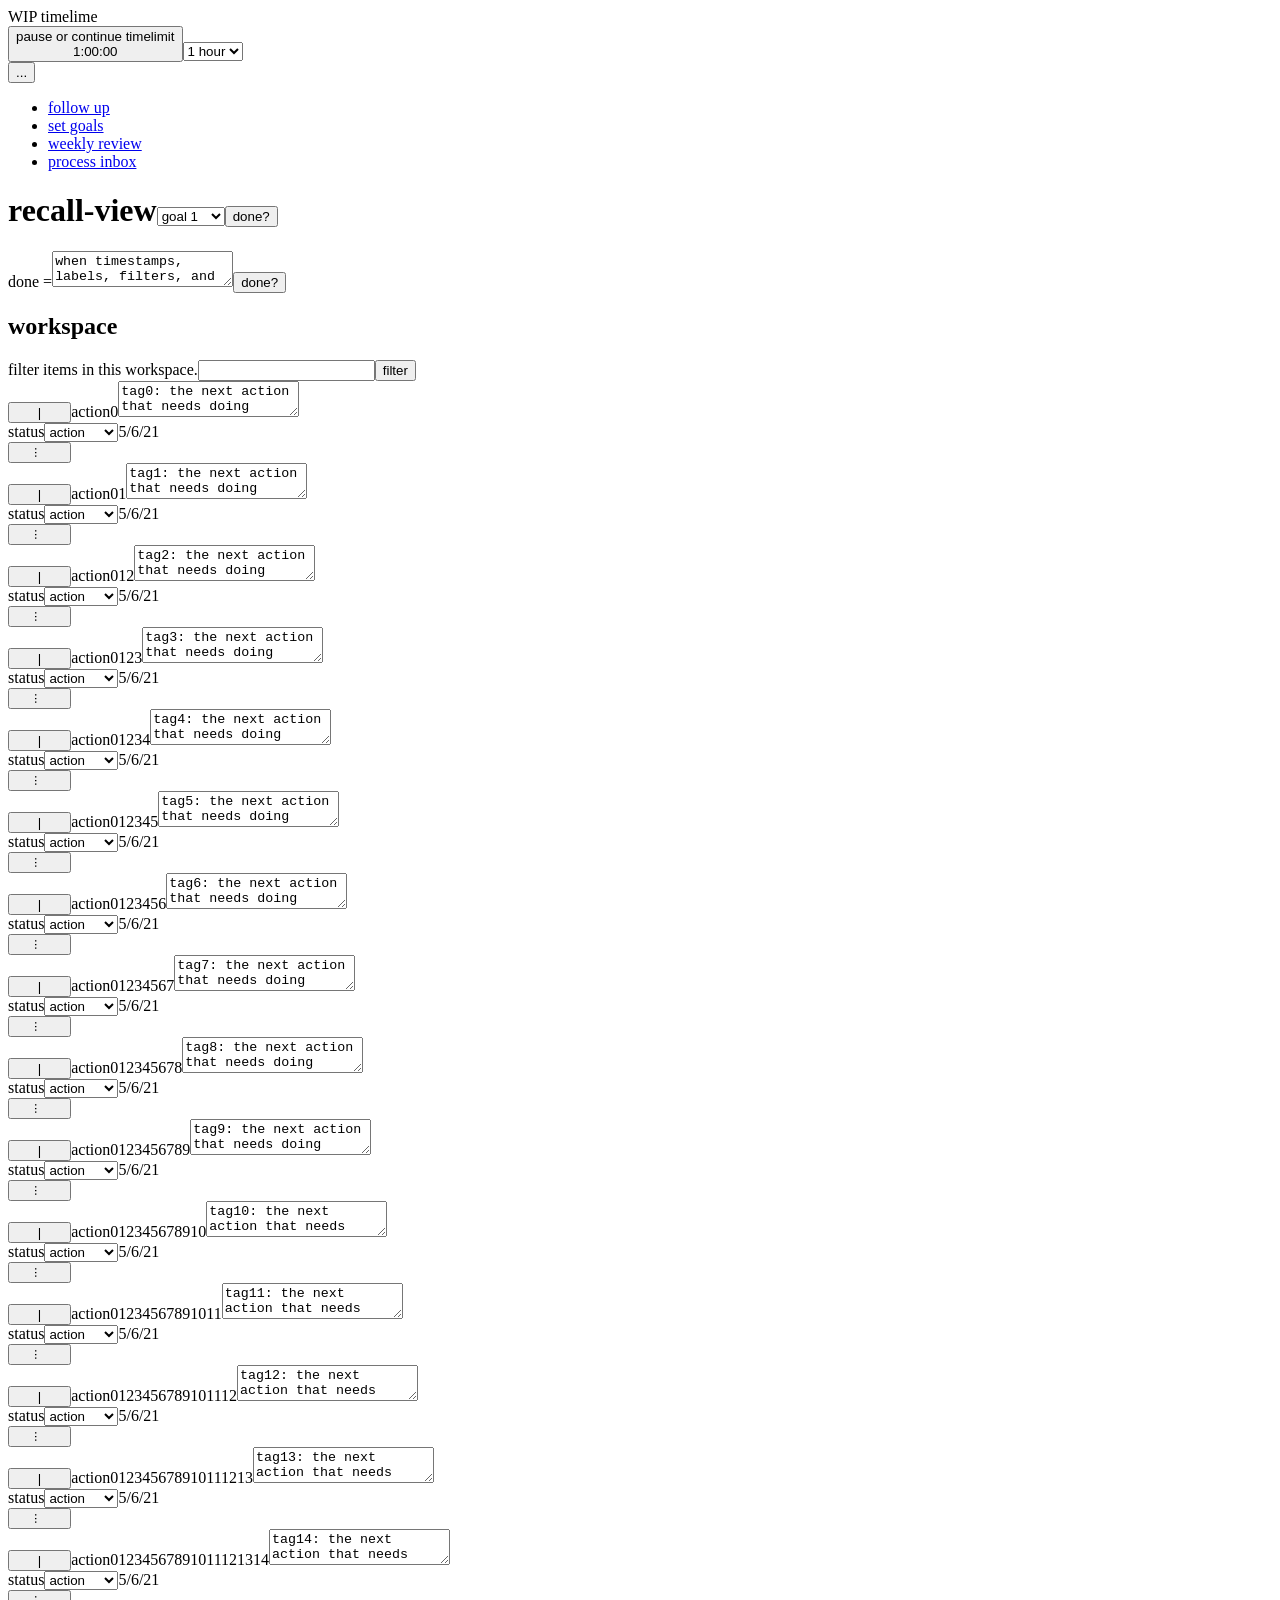
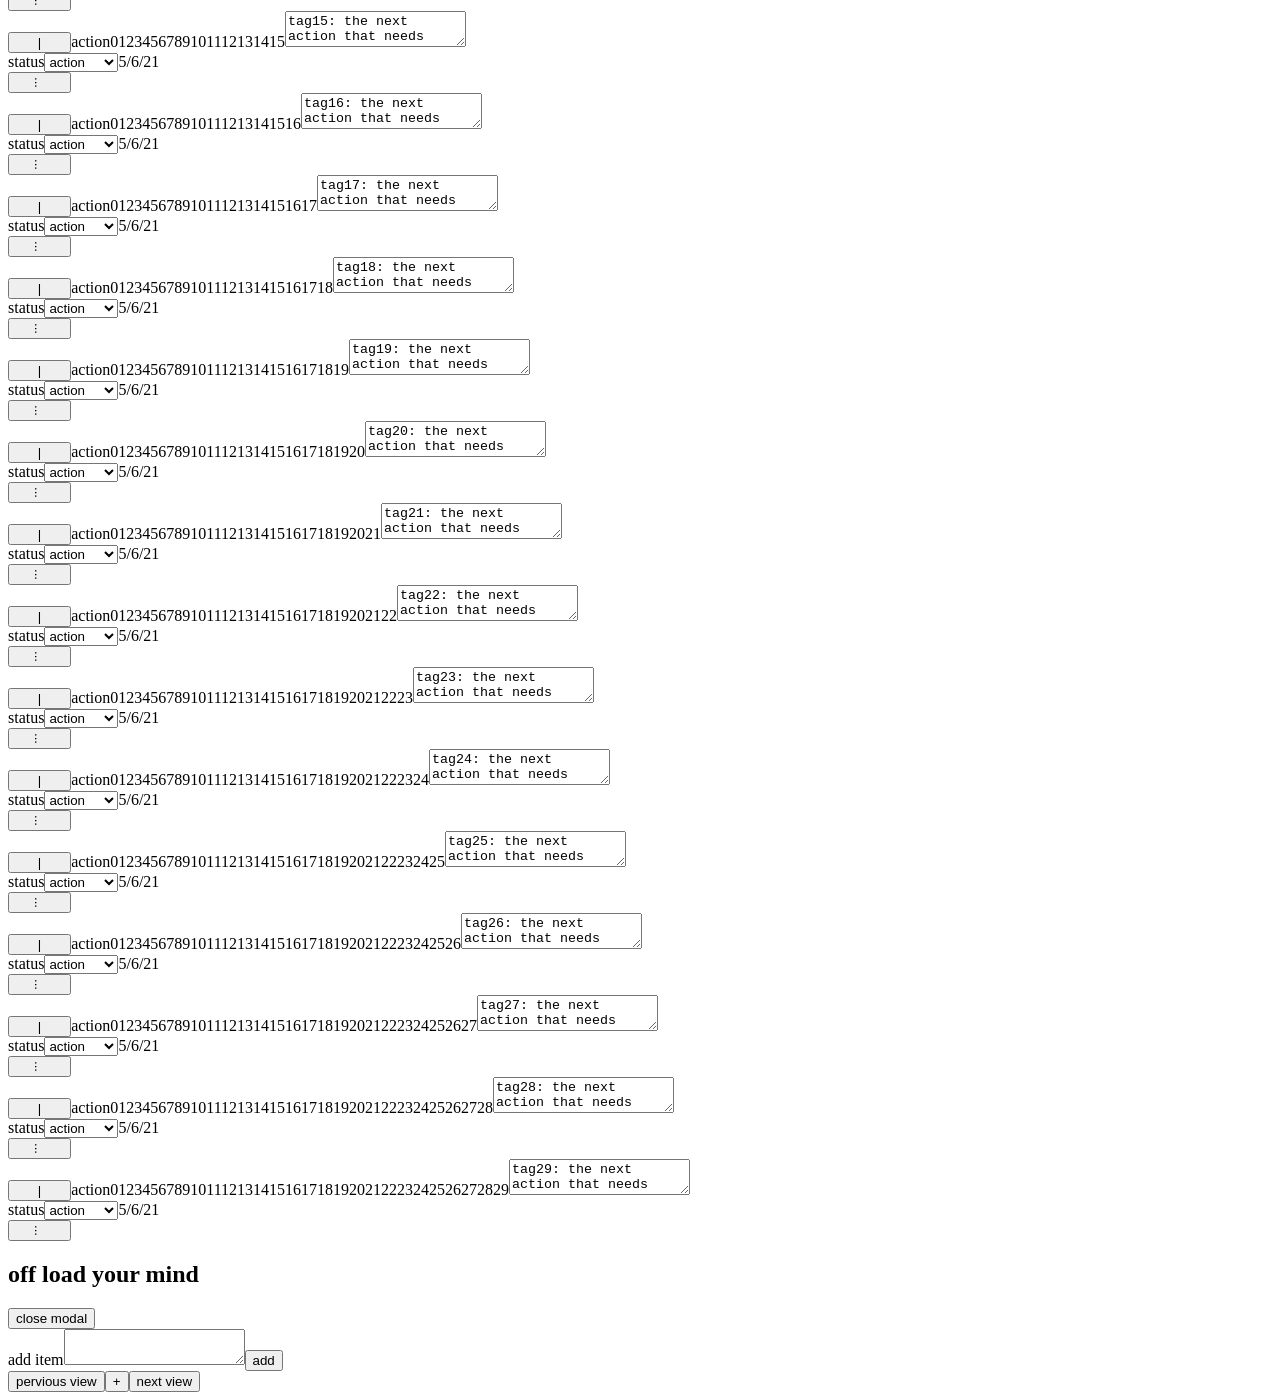
==== views/index.html @ 407b41eb "init commit" ====
<!-- variables--><!-- end variables--><!-- util--><!-- end util--><!-- components--><!-- cards--><!-- end cards--><!-- buttons--><!-- end buttons--><!-- end components--><!DOCTYPE html><html lang="en"><head><meta charset="UTF-8"><meta name="viewport" content="width=device-width, initial-scale=1.0"><link rel="stylesheet" href="../gsd_style.css"><style>.actions-container.split-em > :nth-child(1),
.actions-container.split-em > :nth-child(4)
	{
	width: 5%;
	}
.actions-container.split-em > :nth-child(2){
		width: 70%;
	}
.actions-container.split-em > :nth-child(3) {
		width: 20%;
	}
.vert-lbl span {
	transform: rotate(90deg);
	display: inline-block;
}</style><title>GSD</title></head><body><header class="justify-center" id="main-nav"><div class="container split-em eight-two"><label class="split-em two-eight"><span>WIP timelime</span><div class="tl-options pos-rel"><button class="pos-abso sr-label"><span>pause or continue timelimit</span><div class="time">1:00:00</div></button><select class="pos-abso"><option value="1 hour">1 hour</option><option value="2 hour">2 hour</option><option value="3 hour">3 hour</option><option value="4 hour">4 hour</option></select></div></label><nav><button class="menu-toggle"><span>...</span></button><ul class="menu"><li><a href="#">follow up</a></li><li><a href="#">set goals</a></li><li><a href="#">weekly review</a></li><li><a href="#">process inbox</a></li></ul></nav></div></header><main class="justify-center pos-rel" id="gsd"><div class="title container"><h1 class="recall-title split-em-end eight-two"><label class="sr-label"><span>recall-view</span><select class="center-xy"><option value="goal 1">goal 1</option><option value="goal 2">goal 2</option><option value="goal 3">goal 3</option><option value="backlog">backlog</option><option value="inbox">inbox</option></select></label><button><span>done?</span></button></h1><label class="define-done split-em two-six-two"><span>done =</span><textarea name="defineDone">when timestamps, labels, filters, and weekly reviews are automated.</textarea><button><span>done?</span></button></label></div><section class="recall-workspace"><h2><span>workspace</span></h2><label class="sr-label search justify-center split-em-end eight-two"><span>filter items in this workspace.</span><input type="text" name="filter" value=""/><button> <span>filter</span></button></label><div class="container justify-center"><div class="priority" id="priority-0" ondrop="drop(event)" ondragover="allowDrop(event)" draggable="true" ondragstart="drag(event)"><form class="actions-container split-em" id="dev-0"><button><span>|</span></button><label class="split three-quarter sr-label" id="item0"><span>action0</span><textarea name="action0">tag0: the next action that needs doing</textarea></label><aside class="split quarter"><label class="sr-label"><span>status</span><select><option value="action">action</option><option value="done">done</option><option value="outcome">outcome</option><option value="closed">closed</option></select></label><time>5/6/21</time></aside><button class="vert-lbl"><span>...</span></button></form></div><div class="priority" id="priority-1" ondrop="drop(event)" ondragover="allowDrop(event)" draggable="true" ondragstart="drag(event)"><form class="actions-container split-em" id="dev-1"><button><span>|</span></button><label class="split three-quarter sr-label" id="item1"><span>action01</span><textarea name="action01">tag1: the next action that needs doing</textarea></label><aside class="split quarter"><label class="sr-label"><span>status</span><select><option value="action">action</option><option value="done">done</option><option value="outcome">outcome</option><option value="closed">closed</option></select></label><time>5/6/21</time></aside><button class="vert-lbl"><span>...</span></button></form></div><div class="priority" id="priority-2" ondrop="drop(event)" ondragover="allowDrop(event)" draggable="true" ondragstart="drag(event)"><form class="actions-container split-em" id="dev-2"><button><span>|</span></button><label class="split three-quarter sr-label" id="item2"><span>action012</span><textarea name="action012">tag2: the next action that needs doing</textarea></label><aside class="split quarter"><label class="sr-label"><span>status</span><select><option value="action">action</option><option value="done">done</option><option value="outcome">outcome</option><option value="closed">closed</option></select></label><time>5/6/21</time></aside><button class="vert-lbl"><span>...</span></button></form></div><div class="priority" id="priority-3" ondrop="drop(event)" ondragover="allowDrop(event)" draggable="true" ondragstart="drag(event)"><form class="actions-container split-em" id="dev-3"><button><span>|</span></button><label class="split three-quarter sr-label" id="item3"><span>action0123</span><textarea name="action0123">tag3: the next action that needs doing</textarea></label><aside class="split quarter"><label class="sr-label"><span>status</span><select><option value="action">action</option><option value="done">done</option><option value="outcome">outcome</option><option value="closed">closed</option></select></label><time>5/6/21</time></aside><button class="vert-lbl"><span>...</span></button></form></div><div class="priority" id="priority-4" ondrop="drop(event)" ondragover="allowDrop(event)" draggable="true" ondragstart="drag(event)"><form class="actions-container split-em" id="dev-4"><button><span>|</span></button><label class="split three-quarter sr-label" id="item4"><span>action01234</span><textarea name="action01234">tag4: the next action that needs doing</textarea></label><aside class="split quarter"><label class="sr-label"><span>status</span><select><option value="action">action</option><option value="done">done</option><option value="outcome">outcome</option><option value="closed">closed</option></select></label><time>5/6/21</time></aside><button class="vert-lbl"><span>...</span></button></form></div><div class="priority" id="priority-5" ondrop="drop(event)" ondragover="allowDrop(event)" draggable="true" ondragstart="drag(event)"><form class="actions-container split-em" id="dev-5"><button><span>|</span></button><label class="split three-quarter sr-label" id="item5"><span>action012345</span><textarea name="action012345">tag5: the next action that needs doing</textarea></label><aside class="split quarter"><label class="sr-label"><span>status</span><select><option value="action">action</option><option value="done">done</option><option value="outcome">outcome</option><option value="closed">closed</option></select></label><time>5/6/21</time></aside><button class="vert-lbl"><span>...</span></button></form></div><div class="priority" id="priority-6" ondrop="drop(event)" ondragover="allowDrop(event)" draggable="true" ondragstart="drag(event)"><form class="actions-container split-em" id="dev-6"><button><span>|</span></button><label class="split three-quarter sr-label" id="item6"><span>action0123456</span><textarea name="action0123456">tag6: the next action that needs doing</textarea></label><aside class="split quarter"><label class="sr-label"><span>status</span><select><option value="action">action</option><option value="done">done</option><option value="outcome">outcome</option><option value="closed">closed</option></select></label><time>5/6/21</time></aside><button class="vert-lbl"><span>...</span></button></form></div><div class="priority" id="priority-7" ondrop="drop(event)" ondragover="allowDrop(event)" draggable="true" ondragstart="drag(event)"><form class="actions-container split-em" id="dev-7"><button><span>|</span></button><label class="split three-quarter sr-label" id="item7"><span>action01234567</span><textarea name="action01234567">tag7: the next action that needs doing</textarea></label><aside class="split quarter"><label class="sr-label"><span>status</span><select><option value="action">action</option><option value="done">done</option><option value="outcome">outcome</option><option value="closed">closed</option></select></label><time>5/6/21</time></aside><button class="vert-lbl"><span>...</span></button></form></div><div class="priority" id="priority-8" ondrop="drop(event)" ondragover="allowDrop(event)" draggable="true" ondragstart="drag(event)"><form class="actions-container split-em" id="dev-8"><button><span>|</span></button><label class="split three-quarter sr-label" id="item8"><span>action012345678</span><textarea name="action012345678">tag8: the next action that needs doing</textarea></label><aside class="split quarter"><label class="sr-label"><span>status</span><select><option value="action">action</option><option value="done">done</option><option value="outcome">outcome</option><option value="closed">closed</option></select></label><time>5/6/21</time></aside><button class="vert-lbl"><span>...</span></button></form></div><div class="priority" id="priority-9" ondrop="drop(event)" ondragover="allowDrop(event)" draggable="true" ondragstart="drag(event)"><form class="actions-container split-em" id="dev-9"><button><span>|</span></button><label class="split three-quarter sr-label" id="item9"><span>action0123456789</span><textarea name="action0123456789">tag9: the next action that needs doing</textarea></label><aside class="split quarter"><label class="sr-label"><span>status</span><select><option value="action">action</option><option value="done">done</option><option value="outcome">outcome</option><option value="closed">closed</option></select></label><time>5/6/21</time></aside><button class="vert-lbl"><span>...</span></button></form></div><div class="priority" id="priority-10" ondrop="drop(event)" ondragover="allowDrop(event)" draggable="true" ondragstart="drag(event)"><form class="actions-container split-em" id="dev-10"><button><span>|</span></button><label class="split three-quarter sr-label" id="item10"><span>action012345678910</span><textarea name="action012345678910">tag10: the next action that needs doing</textarea></label><aside class="split quarter"><label class="sr-label"><span>status</span><select><option value="action">action</option><option value="done">done</option><option value="outcome">outcome</option><option value="closed">closed</option></select></label><time>5/6/21</time></aside><button class="vert-lbl"><span>...</span></button></form></div><div class="priority" id="priority-11" ondrop="drop(event)" ondragover="allowDrop(event)" draggable="true" ondragstart="drag(event)"><form class="actions-container split-em" id="dev-11"><button><span>|</span></button><label class="split three-quarter sr-label" id="item11"><span>action01234567891011</span><textarea name="action01234567891011">tag11: the next action that needs doing</textarea></label><aside class="split quarter"><label class="sr-label"><span>status</span><select><option value="action">action</option><option value="done">done</option><option value="outcome">outcome</option><option value="closed">closed</option></select></label><time>5/6/21</time></aside><button class="vert-lbl"><span>...</span></button></form></div><div class="priority" id="priority-12" ondrop="drop(event)" ondragover="allowDrop(event)" draggable="true" ondragstart="drag(event)"><form class="actions-container split-em" id="dev-12"><button><span>|</span></button><label class="split three-quarter sr-label" id="item12"><span>action0123456789101112</span><textarea name="action0123456789101112">tag12: the next action that needs doing</textarea></label><aside class="split quarter"><label class="sr-label"><span>status</span><select><option value="action">action</option><option value="done">done</option><option value="outcome">outcome</option><option value="closed">closed</option></select></label><time>5/6/21</time></aside><button class="vert-lbl"><span>...</span></button></form></div><div class="priority" id="priority-13" ondrop="drop(event)" ondragover="allowDrop(event)" draggable="true" ondragstart="drag(event)"><form class="actions-container split-em" id="dev-13"><button><span>|</span></button><label class="split three-quarter sr-label" id="item13"><span>action012345678910111213</span><textarea name="action012345678910111213">tag13: the next action that needs doing</textarea></label><aside class="split quarter"><label class="sr-label"><span>status</span><select><option value="action">action</option><option value="done">done</option><option value="outcome">outcome</option><option value="closed">closed</option></select></label><time>5/6/21</time></aside><button class="vert-lbl"><span>...</span></button></form></div><div class="priority" id="priority-14" ondrop="drop(event)" ondragover="allowDrop(event)" draggable="true" ondragstart="drag(event)"><form class="actions-container split-em" id="dev-14"><button><span>|</span></button><label class="split three-quarter sr-label" id="item14"><span>action01234567891011121314</span><textarea name="action01234567891011121314">tag14: the next action that needs doing</textarea></label><aside class="split quarter"><label class="sr-label"><span>status</span><select><option value="action">action</option><option value="done">done</option><option value="outcome">outcome</option><option value="closed">closed</option></select></label><time>5/6/21</time></aside><button class="vert-lbl"><span>...</span></button></form></div><div class="priority" id="priority-15" ondrop="drop(event)" ondragover="allowDrop(event)" draggable="true" ondragstart="drag(event)"><form class="actions-container split-em" id="dev-15"><button><span>|</span></button><label class="split three-quarter sr-label" id="item15"><span>action0123456789101112131415</span><textarea name="action0123456789101112131415">tag15: the next action that needs doing</textarea></label><aside class="split quarter"><label class="sr-label"><span>status</span><select><option value="action">action</option><option value="done">done</option><option value="outcome">outcome</option><option value="closed">closed</option></select></label><time>5/6/21</time></aside><button class="vert-lbl"><span>...</span></button></form></div><div class="priority" id="priority-16" ondrop="drop(event)" ondragover="allowDrop(event)" draggable="true" ondragstart="drag(event)"><form class="actions-container split-em" id="dev-16"><button><span>|</span></button><label class="split three-quarter sr-label" id="item16"><span>action012345678910111213141516</span><textarea name="action012345678910111213141516">tag16: the next action that needs doing</textarea></label><aside class="split quarter"><label class="sr-label"><span>status</span><select><option value="action">action</option><option value="done">done</option><option value="outcome">outcome</option><option value="closed">closed</option></select></label><time>5/6/21</time></aside><button class="vert-lbl"><span>...</span></button></form></div><div class="priority" id="priority-17" ondrop="drop(event)" ondragover="allowDrop(event)" draggable="true" ondragstart="drag(event)"><form class="actions-container split-em" id="dev-17"><button><span>|</span></button><label class="split three-quarter sr-label" id="item17"><span>action01234567891011121314151617</span><textarea name="action01234567891011121314151617">tag17: the next action that needs doing</textarea></label><aside class="split quarter"><label class="sr-label"><span>status</span><select><option value="action">action</option><option value="done">done</option><option value="outcome">outcome</option><option value="closed">closed</option></select></label><time>5/6/21</time></aside><button class="vert-lbl"><span>...</span></button></form></div><div class="priority" id="priority-18" ondrop="drop(event)" ondragover="allowDrop(event)" draggable="true" ondragstart="drag(event)"><form class="actions-container split-em" id="dev-18"><button><span>|</span></button><label class="split three-quarter sr-label" id="item18"><span>action0123456789101112131415161718</span><textarea name="action0123456789101112131415161718">tag18: the next action that needs doing</textarea></label><aside class="split quarter"><label class="sr-label"><span>status</span><select><option value="action">action</option><option value="done">done</option><option value="outcome">outcome</option><option value="closed">closed</option></select></label><time>5/6/21</time></aside><button class="vert-lbl"><span>...</span></button></form></div><div class="priority" id="priority-19" ondrop="drop(event)" ondragover="allowDrop(event)" draggable="true" ondragstart="drag(event)"><form class="actions-container split-em" id="dev-19"><button><span>|</span></button><label class="split three-quarter sr-label" id="item19"><span>action012345678910111213141516171819</span><textarea name="action012345678910111213141516171819">tag19: the next action that needs doing</textarea></label><aside class="split quarter"><label class="sr-label"><span>status</span><select><option value="action">action</option><option value="done">done</option><option value="outcome">outcome</option><option value="closed">closed</option></select></label><time>5/6/21</time></aside><button class="vert-lbl"><span>...</span></button></form></div><div class="priority" id="priority-20" ondrop="drop(event)" ondragover="allowDrop(event)" draggable="true" ondragstart="drag(event)"><form class="actions-container split-em" id="dev-20"><button><span>|</span></button><label class="split three-quarter sr-label" id="item20"><span>action01234567891011121314151617181920</span><textarea name="action01234567891011121314151617181920">tag20: the next action that needs doing</textarea></label><aside class="split quarter"><label class="sr-label"><span>status</span><select><option value="action">action</option><option value="done">done</option><option value="outcome">outcome</option><option value="closed">closed</option></select></label><time>5/6/21</time></aside><button class="vert-lbl"><span>...</span></button></form></div><div class="priority" id="priority-21" ondrop="drop(event)" ondragover="allowDrop(event)" draggable="true" ondragstart="drag(event)"><form class="actions-container split-em" id="dev-21"><button><span>|</span></button><label class="split three-quarter sr-label" id="item21"><span>action0123456789101112131415161718192021</span><textarea name="action0123456789101112131415161718192021">tag21: the next action that needs doing</textarea></label><aside class="split quarter"><label class="sr-label"><span>status</span><select><option value="action">action</option><option value="done">done</option><option value="outcome">outcome</option><option value="closed">closed</option></select></label><time>5/6/21</time></aside><button class="vert-lbl"><span>...</span></button></form></div><div class="priority" id="priority-22" ondrop="drop(event)" ondragover="allowDrop(event)" draggable="true" ondragstart="drag(event)"><form class="actions-container split-em" id="dev-22"><button><span>|</span></button><label class="split three-quarter sr-label" id="item22"><span>action012345678910111213141516171819202122</span><textarea name="action012345678910111213141516171819202122">tag22: the next action that needs doing</textarea></label><aside class="split quarter"><label class="sr-label"><span>status</span><select><option value="action">action</option><option value="done">done</option><option value="outcome">outcome</option><option value="closed">closed</option></select></label><time>5/6/21</time></aside><button class="vert-lbl"><span>...</span></button></form></div><div class="priority" id="priority-23" ondrop="drop(event)" ondragover="allowDrop(event)" draggable="true" ondragstart="drag(event)"><form class="actions-container split-em" id="dev-23"><button><span>|</span></button><label class="split three-quarter sr-label" id="item23"><span>action01234567891011121314151617181920212223</span><textarea name="action01234567891011121314151617181920212223">tag23: the next action that needs doing</textarea></label><aside class="split quarter"><label class="sr-label"><span>status</span><select><option value="action">action</option><option value="done">done</option><option value="outcome">outcome</option><option value="closed">closed</option></select></label><time>5/6/21</time></aside><button class="vert-lbl"><span>...</span></button></form></div><div class="priority" id="priority-24" ondrop="drop(event)" ondragover="allowDrop(event)" draggable="true" ondragstart="drag(event)"><form class="actions-container split-em" id="dev-24"><button><span>|</span></button><label class="split three-quarter sr-label" id="item24"><span>action0123456789101112131415161718192021222324</span><textarea name="action0123456789101112131415161718192021222324">tag24: the next action that needs doing</textarea></label><aside class="split quarter"><label class="sr-label"><span>status</span><select><option value="action">action</option><option value="done">done</option><option value="outcome">outcome</option><option value="closed">closed</option></select></label><time>5/6/21</time></aside><button class="vert-lbl"><span>...</span></button></form></div><div class="priority" id="priority-25" ondrop="drop(event)" ondragover="allowDrop(event)" draggable="true" ondragstart="drag(event)"><form class="actions-container split-em" id="dev-25"><button><span>|</span></button><label class="split three-quarter sr-label" id="item25"><span>action012345678910111213141516171819202122232425</span><textarea name="action012345678910111213141516171819202122232425">tag25: the next action that needs doing</textarea></label><aside class="split quarter"><label class="sr-label"><span>status</span><select><option value="action">action</option><option value="done">done</option><option value="outcome">outcome</option><option value="closed">closed</option></select></label><time>5/6/21</time></aside><button class="vert-lbl"><span>...</span></button></form></div><div class="priority" id="priority-26" ondrop="drop(event)" ondragover="allowDrop(event)" draggable="true" ondragstart="drag(event)"><form class="actions-container split-em" id="dev-26"><button><span>|</span></button><label class="split three-quarter sr-label" id="item26"><span>action01234567891011121314151617181920212223242526</span><textarea name="action01234567891011121314151617181920212223242526">tag26: the next action that needs doing</textarea></label><aside class="split quarter"><label class="sr-label"><span>status</span><select><option value="action">action</option><option value="done">done</option><option value="outcome">outcome</option><option value="closed">closed</option></select></label><time>5/6/21</time></aside><button class="vert-lbl"><span>...</span></button></form></div><div class="priority" id="priority-27" ondrop="drop(event)" ondragover="allowDrop(event)" draggable="true" ondragstart="drag(event)"><form class="actions-container split-em" id="dev-27"><button><span>|</span></button><label class="split three-quarter sr-label" id="item27"><span>action0123456789101112131415161718192021222324252627</span><textarea name="action0123456789101112131415161718192021222324252627">tag27: the next action that needs doing</textarea></label><aside class="split quarter"><label class="sr-label"><span>status</span><select><option value="action">action</option><option value="done">done</option><option value="outcome">outcome</option><option value="closed">closed</option></select></label><time>5/6/21</time></aside><button class="vert-lbl"><span>...</span></button></form></div><div class="priority" id="priority-28" ondrop="drop(event)" ondragover="allowDrop(event)" draggable="true" ondragstart="drag(event)"><form class="actions-container split-em" id="dev-28"><button><span>|</span></button><label class="split three-quarter sr-label" id="item28"><span>action012345678910111213141516171819202122232425262728</span><textarea name="action012345678910111213141516171819202122232425262728">tag28: the next action that needs doing</textarea></label><aside class="split quarter"><label class="sr-label"><span>status</span><select><option value="action">action</option><option value="done">done</option><option value="outcome">outcome</option><option value="closed">closed</option></select></label><time>5/6/21</time></aside><button class="vert-lbl"><span>...</span></button></form></div><div class="priority" id="priority-29" ondrop="drop(event)" ondragover="allowDrop(event)" draggable="true" ondragstart="drag(event)"><form class="actions-container split-em" id="dev-29"><button><span>|</span></button><label class="split three-quarter sr-label" id="item29"><span>action01234567891011121314151617181920212223242526272829</span><textarea name="action01234567891011121314151617181920212223242526272829">tag29: the next action that needs doing</textarea></label><aside class="split quarter"><label class="sr-label"><span>status</span><select><option value="action">action</option><option value="done">done</option><option value="outcome">outcome</option><option value="closed">closed</option></select></label><time>5/6/21</time></aside><button class="vert-lbl"><span>...</span></button></form></div></div></section><section class="add-item modal center-x hide"><div class="title-container split-em eight-two"><h2><span>off load your mind</span></h2><button><span>close modal</span></button></div><div class="modal-container"><form><label class="sr-label"><span>add item</span><textarea name="addItem"></textarea></label><button><span>add</span></button></form></div></section></main><footer class="justify-center"><div class="container"><nav class="footer-nav split-em thirds"><button><span>pervious view</span></button><button class="add-item"><span>+</span></button><button><span>next view</span></button></nav></div></footer><script src="../async.js"></script><script src="../ui_lib.js"></script></body></html>
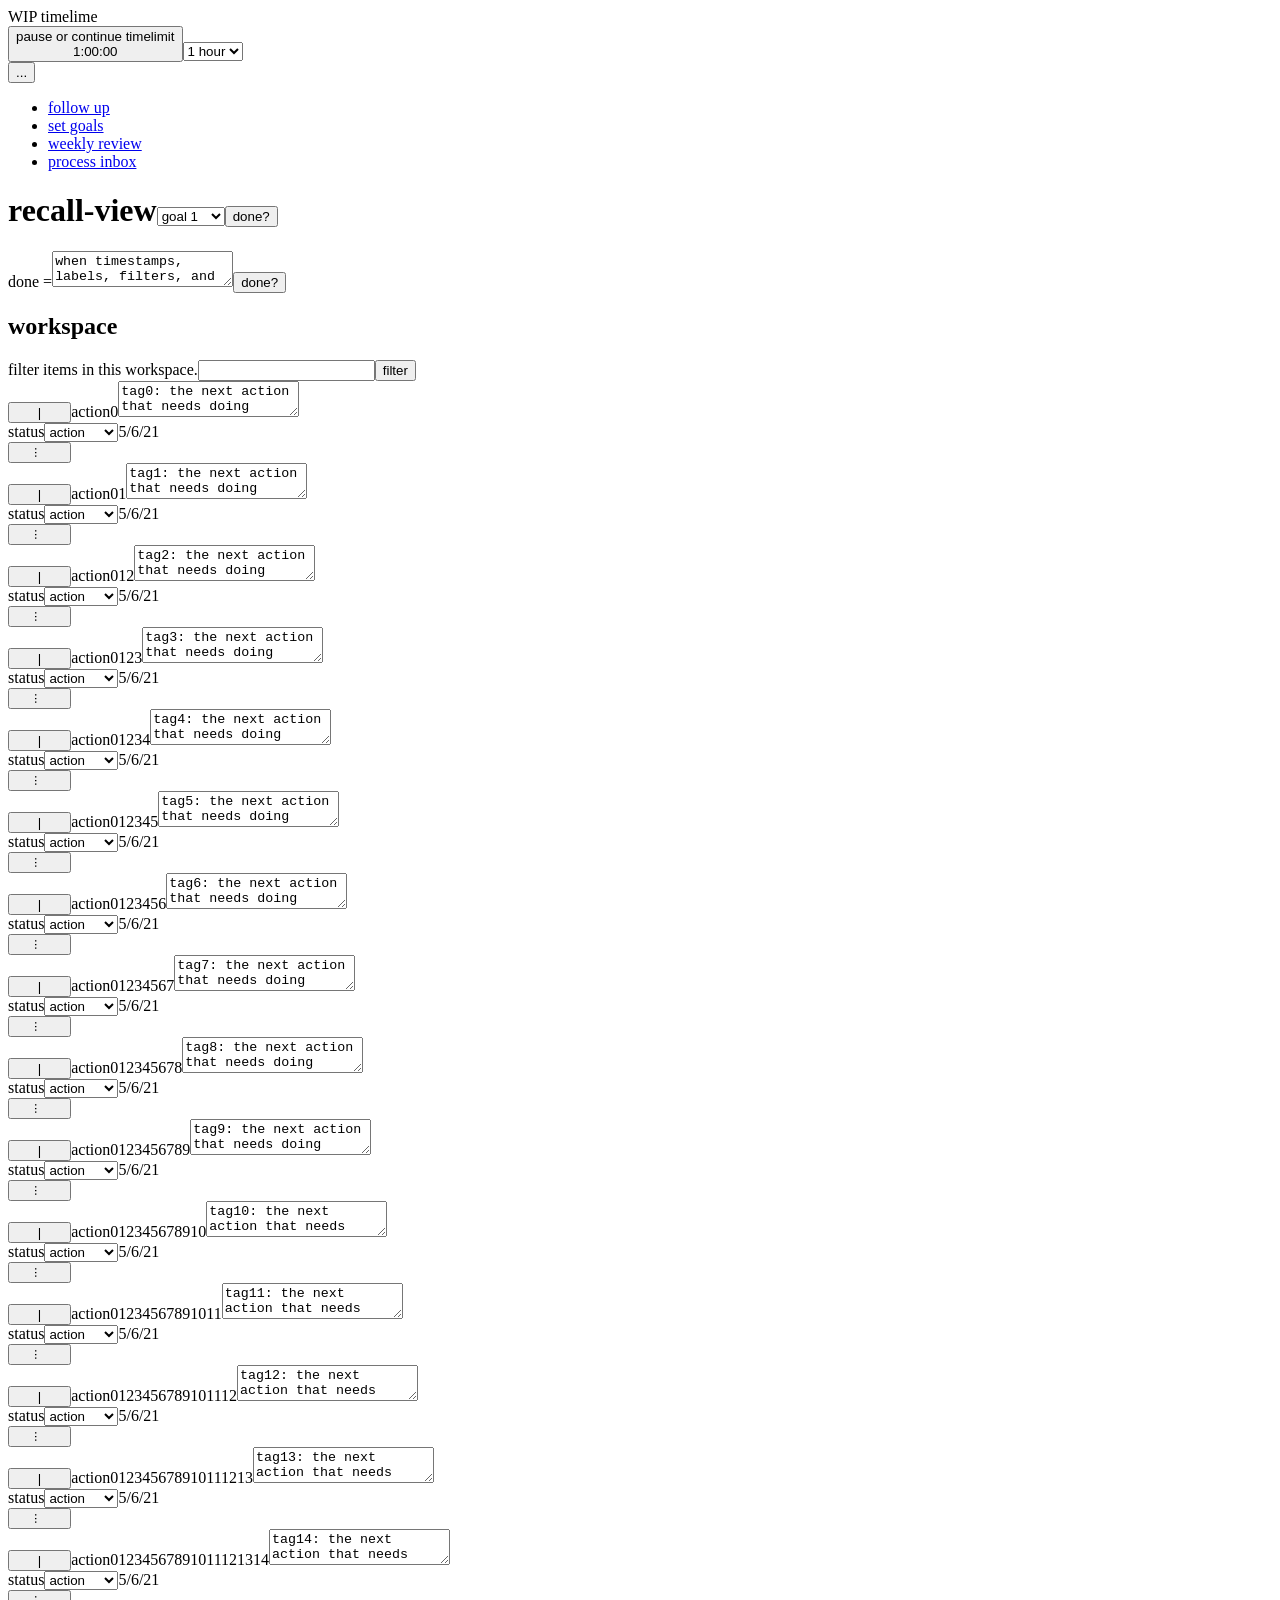
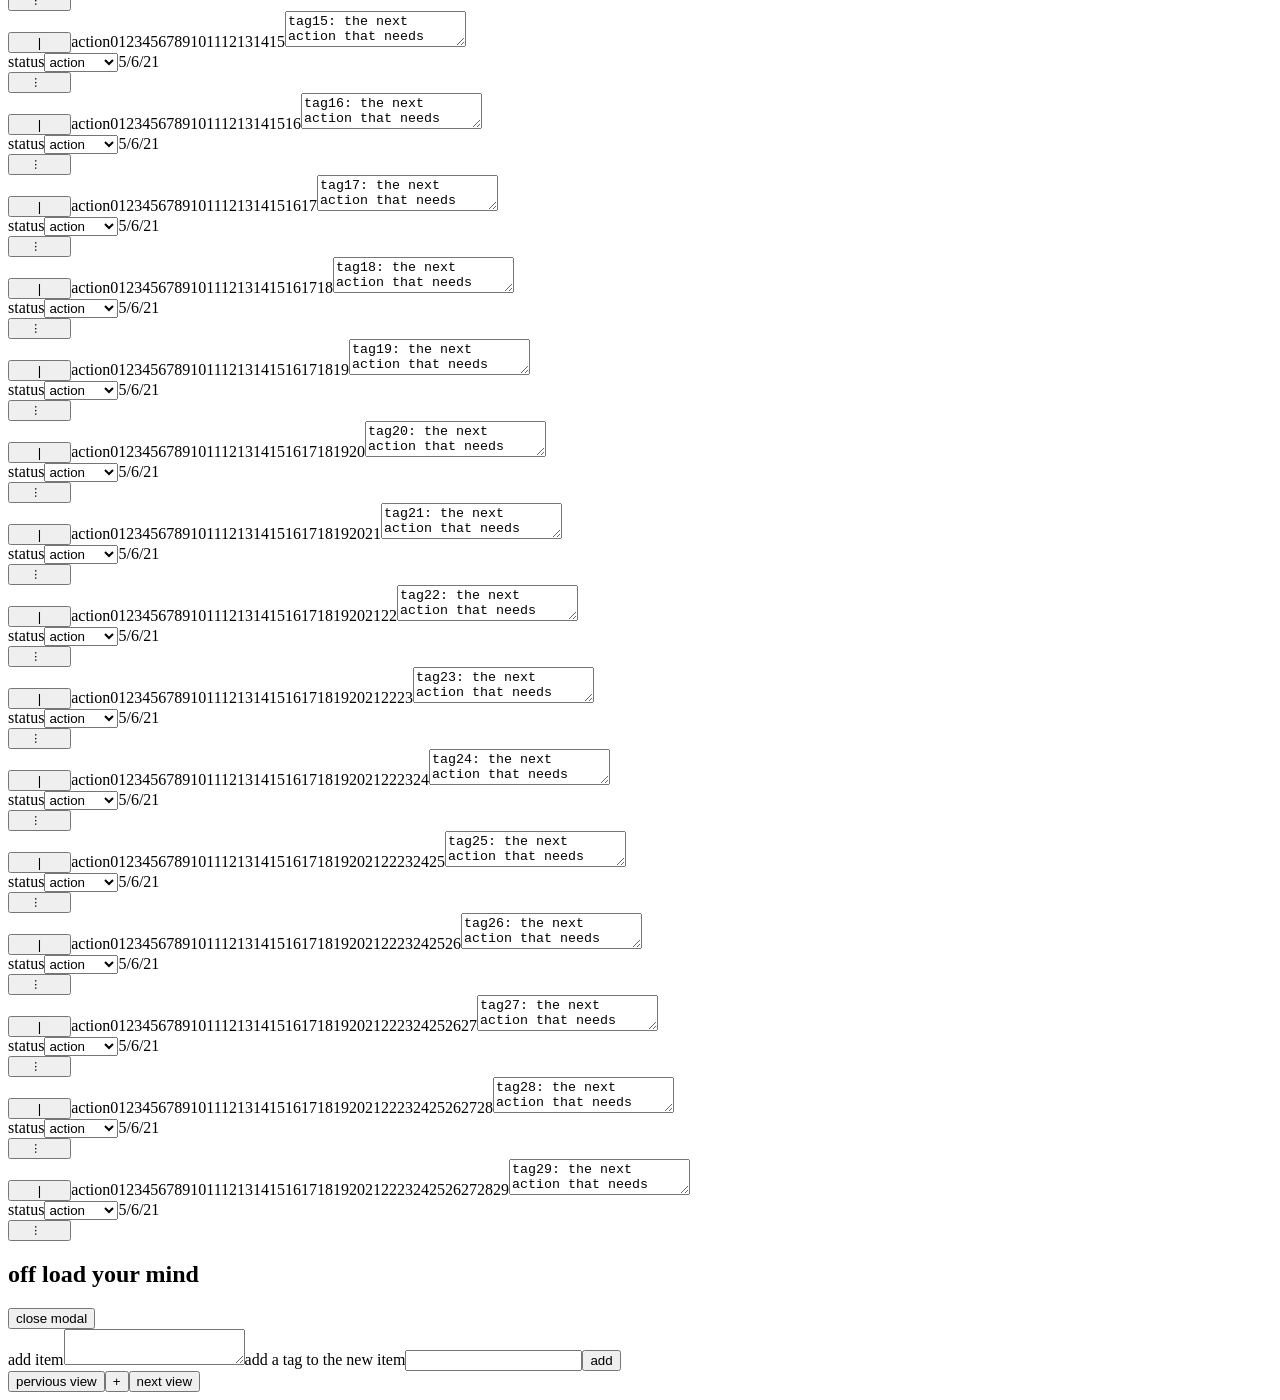
==== commit cfa95265: "step up the ui for development. Also refactored db to use only one status table. At a stand still wi" ====
--- a/views/index.html
+++ b/views/index.html
@@ -1,4 +1,4 @@
-<!-- variables--><!-- end variables--><!-- util--><!-- end util--><!-- components--><!-- cards--><!-- end cards--><!-- buttons--><!-- end buttons--><!-- end components--><!DOCTYPE html><html lang="en"><head><meta charset="UTF-8"><meta name="viewport" content="width=device-width, initial-scale=1.0"><link rel="stylesheet" href="../gsd_style.css"><style>.actions-container.split-em > :nth-child(1),
+<!-- variables--><!-- end variables--><!-- util--><!-- end util--><!-- components--><!-- cards--><!-- end cards--><!-- buttons--><!-- end buttons--><!-- end components--><!DOCTYPE html><html lang="en"><head><meta charset="UTF-8"><meta name="viewport" content="width=device-width, initial-scale=1.0"><link rel="stylesheet" href="/gsd_style.css"><style>.actions-container.split-em > :nth-child(1),
 .actions-container.split-em > :nth-child(4)
 	{
 	width: 5%;
@@ -12,4 +12,4 @@
 .vert-lbl span {
 	transform: rotate(90deg);
 	display: inline-block;
-}</style><title>GSD</title></head><body><header class="justify-center" id="main-nav"><div class="container split-em eight-two"><label class="split-em two-eight"><span>WIP timelime</span><div class="tl-options pos-rel"><button class="pos-abso sr-label"><span>pause or continue timelimit</span><div class="time">1:00:00</div></button><select class="pos-abso"><option value="1 hour">1 hour</option><option value="2 hour">2 hour</option><option value="3 hour">3 hour</option><option value="4 hour">4 hour</option></select></div></label><nav><button class="menu-toggle"><span>...</span></button><ul class="menu"><li><a href="#">follow up</a></li><li><a href="#">set goals</a></li><li><a href="#">weekly review</a></li><li><a href="#">process inbox</a></li></ul></nav></div></header><main class="justify-center pos-rel" id="gsd"><div class="title container"><h1 class="recall-title split-em-end eight-two"><label class="sr-label"><span>recall-view</span><select class="center-xy"><option value="goal 1">goal 1</option><option value="goal 2">goal 2</option><option value="goal 3">goal 3</option><option value="backlog">backlog</option><option value="inbox">inbox</option></select></label><button><span>done?</span></button></h1><label class="define-done split-em two-six-two"><span>done =</span><textarea name="defineDone">when timestamps, labels, filters, and weekly reviews are automated.</textarea><button><span>done?</span></button></label></div><section class="recall-workspace"><h2><span>workspace</span></h2><label class="sr-label search justify-center split-em-end eight-two"><span>filter items in this workspace.</span><input type="text" name="filter" value=""/><button> <span>filter</span></button></label><div class="container justify-center"><div class="priority" id="priority-0" ondrop="drop(event)" ondragover="allowDrop(event)" draggable="true" ondragstart="drag(event)"><form class="actions-container split-em" id="dev-0"><button><span>|</span></button><label class="split three-quarter sr-label" id="item0"><span>action0</span><textarea name="action0">tag0: the next action that needs doing</textarea></label><aside class="split quarter"><label class="sr-label"><span>status</span><select><option value="action">action</option><option value="done">done</option><option value="outcome">outcome</option><option value="closed">closed</option></select></label><time>5/6/21</time></aside><button class="vert-lbl"><span>...</span></button></form></div><div class="priority" id="priority-1" ondrop="drop(event)" ondragover="allowDrop(event)" draggable="true" ondragstart="drag(event)"><form class="actions-container split-em" id="dev-1"><button><span>|</span></button><label class="split three-quarter sr-label" id="item1"><span>action01</span><textarea name="action01">tag1: the next action that needs doing</textarea></label><aside class="split quarter"><label class="sr-label"><span>status</span><select><option value="action">action</option><option value="done">done</option><option value="outcome">outcome</option><option value="closed">closed</option></select></label><time>5/6/21</time></aside><button class="vert-lbl"><span>...</span></button></form></div><div class="priority" id="priority-2" ondrop="drop(event)" ondragover="allowDrop(event)" draggable="true" ondragstart="drag(event)"><form class="actions-container split-em" id="dev-2"><button><span>|</span></button><label class="split three-quarter sr-label" id="item2"><span>action012</span><textarea name="action012">tag2: the next action that needs doing</textarea></label><aside class="split quarter"><label class="sr-label"><span>status</span><select><option value="action">action</option><option value="done">done</option><option value="outcome">outcome</option><option value="closed">closed</option></select></label><time>5/6/21</time></aside><button class="vert-lbl"><span>...</span></button></form></div><div class="priority" id="priority-3" ondrop="drop(event)" ondragover="allowDrop(event)" draggable="true" ondragstart="drag(event)"><form class="actions-container split-em" id="dev-3"><button><span>|</span></button><label class="split three-quarter sr-label" id="item3"><span>action0123</span><textarea name="action0123">tag3: the next action that needs doing</textarea></label><aside class="split quarter"><label class="sr-label"><span>status</span><select><option value="action">action</option><option value="done">done</option><option value="outcome">outcome</option><option value="closed">closed</option></select></label><time>5/6/21</time></aside><button class="vert-lbl"><span>...</span></button></form></div><div class="priority" id="priority-4" ondrop="drop(event)" ondragover="allowDrop(event)" draggable="true" ondragstart="drag(event)"><form class="actions-container split-em" id="dev-4"><button><span>|</span></button><label class="split three-quarter sr-label" id="item4"><span>action01234</span><textarea name="action01234">tag4: the next action that needs doing</textarea></label><aside class="split quarter"><label class="sr-label"><span>status</span><select><option value="action">action</option><option value="done">done</option><option value="outcome">outcome</option><option value="closed">closed</option></select></label><time>5/6/21</time></aside><button class="vert-lbl"><span>...</span></button></form></div><div class="priority" id="priority-5" ondrop="drop(event)" ondragover="allowDrop(event)" draggable="true" ondragstart="drag(event)"><form class="actions-container split-em" id="dev-5"><button><span>|</span></button><label class="split three-quarter sr-label" id="item5"><span>action012345</span><textarea name="action012345">tag5: the next action that needs doing</textarea></label><aside class="split quarter"><label class="sr-label"><span>status</span><select><option value="action">action</option><option value="done">done</option><option value="outcome">outcome</option><option value="closed">closed</option></select></label><time>5/6/21</time></aside><button class="vert-lbl"><span>...</span></button></form></div><div class="priority" id="priority-6" ondrop="drop(event)" ondragover="allowDrop(event)" draggable="true" ondragstart="drag(event)"><form class="actions-container split-em" id="dev-6"><button><span>|</span></button><label class="split three-quarter sr-label" id="item6"><span>action0123456</span><textarea name="action0123456">tag6: the next action that needs doing</textarea></label><aside class="split quarter"><label class="sr-label"><span>status</span><select><option value="action">action</option><option value="done">done</option><option value="outcome">outcome</option><option value="closed">closed</option></select></label><time>5/6/21</time></aside><button class="vert-lbl"><span>...</span></button></form></div><div class="priority" id="priority-7" ondrop="drop(event)" ondragover="allowDrop(event)" draggable="true" ondragstart="drag(event)"><form class="actions-container split-em" id="dev-7"><button><span>|</span></button><label class="split three-quarter sr-label" id="item7"><span>action01234567</span><textarea name="action01234567">tag7: the next action that needs doing</textarea></label><aside class="split quarter"><label class="sr-label"><span>status</span><select><option value="action">action</option><option value="done">done</option><option value="outcome">outcome</option><option value="closed">closed</option></select></label><time>5/6/21</time></aside><button class="vert-lbl"><span>...</span></button></form></div><div class="priority" id="priority-8" ondrop="drop(event)" ondragover="allowDrop(event)" draggable="true" ondragstart="drag(event)"><form class="actions-container split-em" id="dev-8"><button><span>|</span></button><label class="split three-quarter sr-label" id="item8"><span>action012345678</span><textarea name="action012345678">tag8: the next action that needs doing</textarea></label><aside class="split quarter"><label class="sr-label"><span>status</span><select><option value="action">action</option><option value="done">done</option><option value="outcome">outcome</option><option value="closed">closed</option></select></label><time>5/6/21</time></aside><button class="vert-lbl"><span>...</span></button></form></div><div class="priority" id="priority-9" ondrop="drop(event)" ondragover="allowDrop(event)" draggable="true" ondragstart="drag(event)"><form class="actions-container split-em" id="dev-9"><button><span>|</span></button><label class="split three-quarter sr-label" id="item9"><span>action0123456789</span><textarea name="action0123456789">tag9: the next action that needs doing</textarea></label><aside class="split quarter"><label class="sr-label"><span>status</span><select><option value="action">action</option><option value="done">done</option><option value="outcome">outcome</option><option value="closed">closed</option></select></label><time>5/6/21</time></aside><button class="vert-lbl"><span>...</span></button></form></div><div class="priority" id="priority-10" ondrop="drop(event)" ondragover="allowDrop(event)" draggable="true" ondragstart="drag(event)"><form class="actions-container split-em" id="dev-10"><button><span>|</span></button><label class="split three-quarter sr-label" id="item10"><span>action012345678910</span><textarea name="action012345678910">tag10: the next action that needs doing</textarea></label><aside class="split quarter"><label class="sr-label"><span>status</span><select><option value="action">action</option><option value="done">done</option><option value="outcome">outcome</option><option value="closed">closed</option></select></label><time>5/6/21</time></aside><button class="vert-lbl"><span>...</span></button></form></div><div class="priority" id="priority-11" ondrop="drop(event)" ondragover="allowDrop(event)" draggable="true" ondragstart="drag(event)"><form class="actions-container split-em" id="dev-11"><button><span>|</span></button><label class="split three-quarter sr-label" id="item11"><span>action01234567891011</span><textarea name="action01234567891011">tag11: the next action that needs doing</textarea></label><aside class="split quarter"><label class="sr-label"><span>status</span><select><option value="action">action</option><option value="done">done</option><option value="outcome">outcome</option><option value="closed">closed</option></select></label><time>5/6/21</time></aside><button class="vert-lbl"><span>...</span></button></form></div><div class="priority" id="priority-12" ondrop="drop(event)" ondragover="allowDrop(event)" draggable="true" ondragstart="drag(event)"><form class="actions-container split-em" id="dev-12"><button><span>|</span></button><label class="split three-quarter sr-label" id="item12"><span>action0123456789101112</span><textarea name="action0123456789101112">tag12: the next action that needs doing</textarea></label><aside class="split quarter"><label class="sr-label"><span>status</span><select><option value="action">action</option><option value="done">done</option><option value="outcome">outcome</option><option value="closed">closed</option></select></label><time>5/6/21</time></aside><button class="vert-lbl"><span>...</span></button></form></div><div class="priority" id="priority-13" ondrop="drop(event)" ondragover="allowDrop(event)" draggable="true" ondragstart="drag(event)"><form class="actions-container split-em" id="dev-13"><button><span>|</span></button><label class="split three-quarter sr-label" id="item13"><span>action012345678910111213</span><textarea name="action012345678910111213">tag13: the next action that needs doing</textarea></label><aside class="split quarter"><label class="sr-label"><span>status</span><select><option value="action">action</option><option value="done">done</option><option value="outcome">outcome</option><option value="closed">closed</option></select></label><time>5/6/21</time></aside><button class="vert-lbl"><span>...</span></button></form></div><div class="priority" id="priority-14" ondrop="drop(event)" ondragover="allowDrop(event)" draggable="true" ondragstart="drag(event)"><form class="actions-container split-em" id="dev-14"><button><span>|</span></button><label class="split three-quarter sr-label" id="item14"><span>action01234567891011121314</span><textarea name="action01234567891011121314">tag14: the next action that needs doing</textarea></label><aside class="split quarter"><label class="sr-label"><span>status</span><select><option value="action">action</option><option value="done">done</option><option value="outcome">outcome</option><option value="closed">closed</option></select></label><time>5/6/21</time></aside><button class="vert-lbl"><span>...</span></button></form></div><div class="priority" id="priority-15" ondrop="drop(event)" ondragover="allowDrop(event)" draggable="true" ondragstart="drag(event)"><form class="actions-container split-em" id="dev-15"><button><span>|</span></button><label class="split three-quarter sr-label" id="item15"><span>action0123456789101112131415</span><textarea name="action0123456789101112131415">tag15: the next action that needs doing</textarea></label><aside class="split quarter"><label class="sr-label"><span>status</span><select><option value="action">action</option><option value="done">done</option><option value="outcome">outcome</option><option value="closed">closed</option></select></label><time>5/6/21</time></aside><button class="vert-lbl"><span>...</span></button></form></div><div class="priority" id="priority-16" ondrop="drop(event)" ondragover="allowDrop(event)" draggable="true" ondragstart="drag(event)"><form class="actions-container split-em" id="dev-16"><button><span>|</span></button><label class="split three-quarter sr-label" id="item16"><span>action012345678910111213141516</span><textarea name="action012345678910111213141516">tag16: the next action that needs doing</textarea></label><aside class="split quarter"><label class="sr-label"><span>status</span><select><option value="action">action</option><option value="done">done</option><option value="outcome">outcome</option><option value="closed">closed</option></select></label><time>5/6/21</time></aside><button class="vert-lbl"><span>...</span></button></form></div><div class="priority" id="priority-17" ondrop="drop(event)" ondragover="allowDrop(event)" draggable="true" ondragstart="drag(event)"><form class="actions-container split-em" id="dev-17"><button><span>|</span></button><label class="split three-quarter sr-label" id="item17"><span>action01234567891011121314151617</span><textarea name="action01234567891011121314151617">tag17: the next action that needs doing</textarea></label><aside class="split quarter"><label class="sr-label"><span>status</span><select><option value="action">action</option><option value="done">done</option><option value="outcome">outcome</option><option value="closed">closed</option></select></label><time>5/6/21</time></aside><button class="vert-lbl"><span>...</span></button></form></div><div class="priority" id="priority-18" ondrop="drop(event)" ondragover="allowDrop(event)" draggable="true" ondragstart="drag(event)"><form class="actions-container split-em" id="dev-18"><button><span>|</span></button><label class="split three-quarter sr-label" id="item18"><span>action0123456789101112131415161718</span><textarea name="action0123456789101112131415161718">tag18: the next action that needs doing</textarea></label><aside class="split quarter"><label class="sr-label"><span>status</span><select><option value="action">action</option><option value="done">done</option><option value="outcome">outcome</option><option value="closed">closed</option></select></label><time>5/6/21</time></aside><button class="vert-lbl"><span>...</span></button></form></div><div class="priority" id="priority-19" ondrop="drop(event)" ondragover="allowDrop(event)" draggable="true" ondragstart="drag(event)"><form class="actions-container split-em" id="dev-19"><button><span>|</span></button><label class="split three-quarter sr-label" id="item19"><span>action012345678910111213141516171819</span><textarea name="action012345678910111213141516171819">tag19: the next action that needs doing</textarea></label><aside class="split quarter"><label class="sr-label"><span>status</span><select><option value="action">action</option><option value="done">done</option><option value="outcome">outcome</option><option value="closed">closed</option></select></label><time>5/6/21</time></aside><button class="vert-lbl"><span>...</span></button></form></div><div class="priority" id="priority-20" ondrop="drop(event)" ondragover="allowDrop(event)" draggable="true" ondragstart="drag(event)"><form class="actions-container split-em" id="dev-20"><button><span>|</span></button><label class="split three-quarter sr-label" id="item20"><span>action01234567891011121314151617181920</span><textarea name="action01234567891011121314151617181920">tag20: the next action that needs doing</textarea></label><aside class="split quarter"><label class="sr-label"><span>status</span><select><option value="action">action</option><option value="done">done</option><option value="outcome">outcome</option><option value="closed">closed</option></select></label><time>5/6/21</time></aside><button class="vert-lbl"><span>...</span></button></form></div><div class="priority" id="priority-21" ondrop="drop(event)" ondragover="allowDrop(event)" draggable="true" ondragstart="drag(event)"><form class="actions-container split-em" id="dev-21"><button><span>|</span></button><label class="split three-quarter sr-label" id="item21"><span>action0123456789101112131415161718192021</span><textarea name="action0123456789101112131415161718192021">tag21: the next action that needs doing</textarea></label><aside class="split quarter"><label class="sr-label"><span>status</span><select><option value="action">action</option><option value="done">done</option><option value="outcome">outcome</option><option value="closed">closed</option></select></label><time>5/6/21</time></aside><button class="vert-lbl"><span>...</span></button></form></div><div class="priority" id="priority-22" ondrop="drop(event)" ondragover="allowDrop(event)" draggable="true" ondragstart="drag(event)"><form class="actions-container split-em" id="dev-22"><button><span>|</span></button><label class="split three-quarter sr-label" id="item22"><span>action012345678910111213141516171819202122</span><textarea name="action012345678910111213141516171819202122">tag22: the next action that needs doing</textarea></label><aside class="split quarter"><label class="sr-label"><span>status</span><select><option value="action">action</option><option value="done">done</option><option value="outcome">outcome</option><option value="closed">closed</option></select></label><time>5/6/21</time></aside><button class="vert-lbl"><span>...</span></button></form></div><div class="priority" id="priority-23" ondrop="drop(event)" ondragover="allowDrop(event)" draggable="true" ondragstart="drag(event)"><form class="actions-container split-em" id="dev-23"><button><span>|</span></button><label class="split three-quarter sr-label" id="item23"><span>action01234567891011121314151617181920212223</span><textarea name="action01234567891011121314151617181920212223">tag23: the next action that needs doing</textarea></label><aside class="split quarter"><label class="sr-label"><span>status</span><select><option value="action">action</option><option value="done">done</option><option value="outcome">outcome</option><option value="closed">closed</option></select></label><time>5/6/21</time></aside><button class="vert-lbl"><span>...</span></button></form></div><div class="priority" id="priority-24" ondrop="drop(event)" ondragover="allowDrop(event)" draggable="true" ondragstart="drag(event)"><form class="actions-container split-em" id="dev-24"><button><span>|</span></button><label class="split three-quarter sr-label" id="item24"><span>action0123456789101112131415161718192021222324</span><textarea name="action0123456789101112131415161718192021222324">tag24: the next action that needs doing</textarea></label><aside class="split quarter"><label class="sr-label"><span>status</span><select><option value="action">action</option><option value="done">done</option><option value="outcome">outcome</option><option value="closed">closed</option></select></label><time>5/6/21</time></aside><button class="vert-lbl"><span>...</span></button></form></div><div class="priority" id="priority-25" ondrop="drop(event)" ondragover="allowDrop(event)" draggable="true" ondragstart="drag(event)"><form class="actions-container split-em" id="dev-25"><button><span>|</span></button><label class="split three-quarter sr-label" id="item25"><span>action012345678910111213141516171819202122232425</span><textarea name="action012345678910111213141516171819202122232425">tag25: the next action that needs doing</textarea></label><aside class="split quarter"><label class="sr-label"><span>status</span><select><option value="action">action</option><option value="done">done</option><option value="outcome">outcome</option><option value="closed">closed</option></select></label><time>5/6/21</time></aside><button class="vert-lbl"><span>...</span></button></form></div><div class="priority" id="priority-26" ondrop="drop(event)" ondragover="allowDrop(event)" draggable="true" ondragstart="drag(event)"><form class="actions-container split-em" id="dev-26"><button><span>|</span></button><label class="split three-quarter sr-label" id="item26"><span>action01234567891011121314151617181920212223242526</span><textarea name="action01234567891011121314151617181920212223242526">tag26: the next action that needs doing</textarea></label><aside class="split quarter"><label class="sr-label"><span>status</span><select><option value="action">action</option><option value="done">done</option><option value="outcome">outcome</option><option value="closed">closed</option></select></label><time>5/6/21</time></aside><button class="vert-lbl"><span>...</span></button></form></div><div class="priority" id="priority-27" ondrop="drop(event)" ondragover="allowDrop(event)" draggable="true" ondragstart="drag(event)"><form class="actions-container split-em" id="dev-27"><button><span>|</span></button><label class="split three-quarter sr-label" id="item27"><span>action0123456789101112131415161718192021222324252627</span><textarea name="action0123456789101112131415161718192021222324252627">tag27: the next action that needs doing</textarea></label><aside class="split quarter"><label class="sr-label"><span>status</span><select><option value="action">action</option><option value="done">done</option><option value="outcome">outcome</option><option value="closed">closed</option></select></label><time>5/6/21</time></aside><button class="vert-lbl"><span>...</span></button></form></div><div class="priority" id="priority-28" ondrop="drop(event)" ondragover="allowDrop(event)" draggable="true" ondragstart="drag(event)"><form class="actions-container split-em" id="dev-28"><button><span>|</span></button><label class="split three-quarter sr-label" id="item28"><span>action012345678910111213141516171819202122232425262728</span><textarea name="action012345678910111213141516171819202122232425262728">tag28: the next action that needs doing</textarea></label><aside class="split quarter"><label class="sr-label"><span>status</span><select><option value="action">action</option><option value="done">done</option><option value="outcome">outcome</option><option value="closed">closed</option></select></label><time>5/6/21</time></aside><button class="vert-lbl"><span>...</span></button></form></div><div class="priority" id="priority-29" ondrop="drop(event)" ondragover="allowDrop(event)" draggable="true" ondragstart="drag(event)"><form class="actions-container split-em" id="dev-29"><button><span>|</span></button><label class="split three-quarter sr-label" id="item29"><span>action01234567891011121314151617181920212223242526272829</span><textarea name="action01234567891011121314151617181920212223242526272829">tag29: the next action that needs doing</textarea></label><aside class="split quarter"><label class="sr-label"><span>status</span><select><option value="action">action</option><option value="done">done</option><option value="outcome">outcome</option><option value="closed">closed</option></select></label><time>5/6/21</time></aside><button class="vert-lbl"><span>...</span></button></form></div></div></section><section class="add-item modal center-x hide"><div class="title-container split-em eight-two"><h2><span>off load your mind</span></h2><button><span>close modal</span></button></div><div class="modal-container"><form><label class="sr-label"><span>add item</span><textarea name="addItem"></textarea></label><button><span>add</span></button></form></div></section></main><footer class="justify-center"><div class="container"><nav class="footer-nav split-em thirds"><button><span>pervious view</span></button><button class="add-item"><span>+</span></button><button><span>next view</span></button></nav></div></footer><script src="../async.js"></script><script src="../ui_lib.js"></script></body></html>+}</style><title>GSD</title></head><body><header class="justify-center" id="main-nav"><div class="container split-em eight-two"><label class="split-em two-eight"><span>WIP timelime</span><div class="tl-options pos-rel"><button class="pos-abso sr-label"><span>pause or continue timelimit</span><div class="time">1:00:00</div></button><select class="pos-abso"><option value="1 hour">1 hour</option><option value="2 hour">2 hour</option><option value="3 hour">3 hour</option><option value="4 hour">4 hour</option></select></div></label><nav><button class="menu-toggle"><span>...</span></button><ul class="menu"><li><a href="#">follow up</a></li><li><a href="#">set goals</a></li><li><a href="#">weekly review</a></li><li><a href="#">process inbox</a></li></ul></nav></div></header><main class="justify-center pos-rel" id="gsd"><div class="title container"><h1 class="recall-title split-em-end eight-two"><label class="sr-label"><span>recall-view</span><select class="center-xy"><option value="goal 1">goal 1</option><option value="goal 2">goal 2</option><option value="goal 3">goal 3</option><option value="backlog">backlog</option><option value="inbox">inbox</option></select></label><button><span>done?</span></button></h1><label class="define-done split-em two-six-two"><span>done =</span><textarea name="defineDone">when timestamps, labels, filters, and weekly reviews are automated.</textarea><button><span>done?</span></button></label></div><section class="recall-workspace"><h2><span>workspace</span></h2><label class="sr-label search justify-center split-em-end eight-two"><span>filter items in this workspace.</span><input type="text" name="filter" value=""/><button> <span>filter</span></button></label><div class="container justify-center"><div class="priority" id="priority-0" ondrop="drop(event)" ondragover="allowDrop(event)" draggable="true" ondragstart="drag(event)"><form class="actions-container split-em" id="dev-0"><button><span>|</span></button><label class="split three-quarter sr-label" id="item0"><span>action0</span><textarea name="action0">tag0: the next action that needs doing</textarea></label><aside class="split quarter"><label class="sr-label"><span>status</span><select><option value="action">action</option><option value="done">done</option><option value="outcome">outcome</option><option value="closed">closed</option></select></label><time>5/6/21</time></aside><button class="vert-lbl"><span>...</span></button></form></div><div class="priority" id="priority-1" ondrop="drop(event)" ondragover="allowDrop(event)" draggable="true" ondragstart="drag(event)"><form class="actions-container split-em" id="dev-1"><button><span>|</span></button><label class="split three-quarter sr-label" id="item1"><span>action01</span><textarea name="action01">tag1: the next action that needs doing</textarea></label><aside class="split quarter"><label class="sr-label"><span>status</span><select><option value="action">action</option><option value="done">done</option><option value="outcome">outcome</option><option value="closed">closed</option></select></label><time>5/6/21</time></aside><button class="vert-lbl"><span>...</span></button></form></div><div class="priority" id="priority-2" ondrop="drop(event)" ondragover="allowDrop(event)" draggable="true" ondragstart="drag(event)"><form class="actions-container split-em" id="dev-2"><button><span>|</span></button><label class="split three-quarter sr-label" id="item2"><span>action012</span><textarea name="action012">tag2: the next action that needs doing</textarea></label><aside class="split quarter"><label class="sr-label"><span>status</span><select><option value="action">action</option><option value="done">done</option><option value="outcome">outcome</option><option value="closed">closed</option></select></label><time>5/6/21</time></aside><button class="vert-lbl"><span>...</span></button></form></div><div class="priority" id="priority-3" ondrop="drop(event)" ondragover="allowDrop(event)" draggable="true" ondragstart="drag(event)"><form class="actions-container split-em" id="dev-3"><button><span>|</span></button><label class="split three-quarter sr-label" id="item3"><span>action0123</span><textarea name="action0123">tag3: the next action that needs doing</textarea></label><aside class="split quarter"><label class="sr-label"><span>status</span><select><option value="action">action</option><option value="done">done</option><option value="outcome">outcome</option><option value="closed">closed</option></select></label><time>5/6/21</time></aside><button class="vert-lbl"><span>...</span></button></form></div><div class="priority" id="priority-4" ondrop="drop(event)" ondragover="allowDrop(event)" draggable="true" ondragstart="drag(event)"><form class="actions-container split-em" id="dev-4"><button><span>|</span></button><label class="split three-quarter sr-label" id="item4"><span>action01234</span><textarea name="action01234">tag4: the next action that needs doing</textarea></label><aside class="split quarter"><label class="sr-label"><span>status</span><select><option value="action">action</option><option value="done">done</option><option value="outcome">outcome</option><option value="closed">closed</option></select></label><time>5/6/21</time></aside><button class="vert-lbl"><span>...</span></button></form></div><div class="priority" id="priority-5" ondrop="drop(event)" ondragover="allowDrop(event)" draggable="true" ondragstart="drag(event)"><form class="actions-container split-em" id="dev-5"><button><span>|</span></button><label class="split three-quarter sr-label" id="item5"><span>action012345</span><textarea name="action012345">tag5: the next action that needs doing</textarea></label><aside class="split quarter"><label class="sr-label"><span>status</span><select><option value="action">action</option><option value="done">done</option><option value="outcome">outcome</option><option value="closed">closed</option></select></label><time>5/6/21</time></aside><button class="vert-lbl"><span>...</span></button></form></div><div class="priority" id="priority-6" ondrop="drop(event)" ondragover="allowDrop(event)" draggable="true" ondragstart="drag(event)"><form class="actions-container split-em" id="dev-6"><button><span>|</span></button><label class="split three-quarter sr-label" id="item6"><span>action0123456</span><textarea name="action0123456">tag6: the next action that needs doing</textarea></label><aside class="split quarter"><label class="sr-label"><span>status</span><select><option value="action">action</option><option value="done">done</option><option value="outcome">outcome</option><option value="closed">closed</option></select></label><time>5/6/21</time></aside><button class="vert-lbl"><span>...</span></button></form></div><div class="priority" id="priority-7" ondrop="drop(event)" ondragover="allowDrop(event)" draggable="true" ondragstart="drag(event)"><form class="actions-container split-em" id="dev-7"><button><span>|</span></button><label class="split three-quarter sr-label" id="item7"><span>action01234567</span><textarea name="action01234567">tag7: the next action that needs doing</textarea></label><aside class="split quarter"><label class="sr-label"><span>status</span><select><option value="action">action</option><option value="done">done</option><option value="outcome">outcome</option><option value="closed">closed</option></select></label><time>5/6/21</time></aside><button class="vert-lbl"><span>...</span></button></form></div><div class="priority" id="priority-8" ondrop="drop(event)" ondragover="allowDrop(event)" draggable="true" ondragstart="drag(event)"><form class="actions-container split-em" id="dev-8"><button><span>|</span></button><label class="split three-quarter sr-label" id="item8"><span>action012345678</span><textarea name="action012345678">tag8: the next action that needs doing</textarea></label><aside class="split quarter"><label class="sr-label"><span>status</span><select><option value="action">action</option><option value="done">done</option><option value="outcome">outcome</option><option value="closed">closed</option></select></label><time>5/6/21</time></aside><button class="vert-lbl"><span>...</span></button></form></div><div class="priority" id="priority-9" ondrop="drop(event)" ondragover="allowDrop(event)" draggable="true" ondragstart="drag(event)"><form class="actions-container split-em" id="dev-9"><button><span>|</span></button><label class="split three-quarter sr-label" id="item9"><span>action0123456789</span><textarea name="action0123456789">tag9: the next action that needs doing</textarea></label><aside class="split quarter"><label class="sr-label"><span>status</span><select><option value="action">action</option><option value="done">done</option><option value="outcome">outcome</option><option value="closed">closed</option></select></label><time>5/6/21</time></aside><button class="vert-lbl"><span>...</span></button></form></div><div class="priority" id="priority-10" ondrop="drop(event)" ondragover="allowDrop(event)" draggable="true" ondragstart="drag(event)"><form class="actions-container split-em" id="dev-10"><button><span>|</span></button><label class="split three-quarter sr-label" id="item10"><span>action012345678910</span><textarea name="action012345678910">tag10: the next action that needs doing</textarea></label><aside class="split quarter"><label class="sr-label"><span>status</span><select><option value="action">action</option><option value="done">done</option><option value="outcome">outcome</option><option value="closed">closed</option></select></label><time>5/6/21</time></aside><button class="vert-lbl"><span>...</span></button></form></div><div class="priority" id="priority-11" ondrop="drop(event)" ondragover="allowDrop(event)" draggable="true" ondragstart="drag(event)"><form class="actions-container split-em" id="dev-11"><button><span>|</span></button><label class="split three-quarter sr-label" id="item11"><span>action01234567891011</span><textarea name="action01234567891011">tag11: the next action that needs doing</textarea></label><aside class="split quarter"><label class="sr-label"><span>status</span><select><option value="action">action</option><option value="done">done</option><option value="outcome">outcome</option><option value="closed">closed</option></select></label><time>5/6/21</time></aside><button class="vert-lbl"><span>...</span></button></form></div><div class="priority" id="priority-12" ondrop="drop(event)" ondragover="allowDrop(event)" draggable="true" ondragstart="drag(event)"><form class="actions-container split-em" id="dev-12"><button><span>|</span></button><label class="split three-quarter sr-label" id="item12"><span>action0123456789101112</span><textarea name="action0123456789101112">tag12: the next action that needs doing</textarea></label><aside class="split quarter"><label class="sr-label"><span>status</span><select><option value="action">action</option><option value="done">done</option><option value="outcome">outcome</option><option value="closed">closed</option></select></label><time>5/6/21</time></aside><button class="vert-lbl"><span>...</span></button></form></div><div class="priority" id="priority-13" ondrop="drop(event)" ondragover="allowDrop(event)" draggable="true" ondragstart="drag(event)"><form class="actions-container split-em" id="dev-13"><button><span>|</span></button><label class="split three-quarter sr-label" id="item13"><span>action012345678910111213</span><textarea name="action012345678910111213">tag13: the next action that needs doing</textarea></label><aside class="split quarter"><label class="sr-label"><span>status</span><select><option value="action">action</option><option value="done">done</option><option value="outcome">outcome</option><option value="closed">closed</option></select></label><time>5/6/21</time></aside><button class="vert-lbl"><span>...</span></button></form></div><div class="priority" id="priority-14" ondrop="drop(event)" ondragover="allowDrop(event)" draggable="true" ondragstart="drag(event)"><form class="actions-container split-em" id="dev-14"><button><span>|</span></button><label class="split three-quarter sr-label" id="item14"><span>action01234567891011121314</span><textarea name="action01234567891011121314">tag14: the next action that needs doing</textarea></label><aside class="split quarter"><label class="sr-label"><span>status</span><select><option value="action">action</option><option value="done">done</option><option value="outcome">outcome</option><option value="closed">closed</option></select></label><time>5/6/21</time></aside><button class="vert-lbl"><span>...</span></button></form></div><div class="priority" id="priority-15" ondrop="drop(event)" ondragover="allowDrop(event)" draggable="true" ondragstart="drag(event)"><form class="actions-container split-em" id="dev-15"><button><span>|</span></button><label class="split three-quarter sr-label" id="item15"><span>action0123456789101112131415</span><textarea name="action0123456789101112131415">tag15: the next action that needs doing</textarea></label><aside class="split quarter"><label class="sr-label"><span>status</span><select><option value="action">action</option><option value="done">done</option><option value="outcome">outcome</option><option value="closed">closed</option></select></label><time>5/6/21</time></aside><button class="vert-lbl"><span>...</span></button></form></div><div class="priority" id="priority-16" ondrop="drop(event)" ondragover="allowDrop(event)" draggable="true" ondragstart="drag(event)"><form class="actions-container split-em" id="dev-16"><button><span>|</span></button><label class="split three-quarter sr-label" id="item16"><span>action012345678910111213141516</span><textarea name="action012345678910111213141516">tag16: the next action that needs doing</textarea></label><aside class="split quarter"><label class="sr-label"><span>status</span><select><option value="action">action</option><option value="done">done</option><option value="outcome">outcome</option><option value="closed">closed</option></select></label><time>5/6/21</time></aside><button class="vert-lbl"><span>...</span></button></form></div><div class="priority" id="priority-17" ondrop="drop(event)" ondragover="allowDrop(event)" draggable="true" ondragstart="drag(event)"><form class="actions-container split-em" id="dev-17"><button><span>|</span></button><label class="split three-quarter sr-label" id="item17"><span>action01234567891011121314151617</span><textarea name="action01234567891011121314151617">tag17: the next action that needs doing</textarea></label><aside class="split quarter"><label class="sr-label"><span>status</span><select><option value="action">action</option><option value="done">done</option><option value="outcome">outcome</option><option value="closed">closed</option></select></label><time>5/6/21</time></aside><button class="vert-lbl"><span>...</span></button></form></div><div class="priority" id="priority-18" ondrop="drop(event)" ondragover="allowDrop(event)" draggable="true" ondragstart="drag(event)"><form class="actions-container split-em" id="dev-18"><button><span>|</span></button><label class="split three-quarter sr-label" id="item18"><span>action0123456789101112131415161718</span><textarea name="action0123456789101112131415161718">tag18: the next action that needs doing</textarea></label><aside class="split quarter"><label class="sr-label"><span>status</span><select><option value="action">action</option><option value="done">done</option><option value="outcome">outcome</option><option value="closed">closed</option></select></label><time>5/6/21</time></aside><button class="vert-lbl"><span>...</span></button></form></div><div class="priority" id="priority-19" ondrop="drop(event)" ondragover="allowDrop(event)" draggable="true" ondragstart="drag(event)"><form class="actions-container split-em" id="dev-19"><button><span>|</span></button><label class="split three-quarter sr-label" id="item19"><span>action012345678910111213141516171819</span><textarea name="action012345678910111213141516171819">tag19: the next action that needs doing</textarea></label><aside class="split quarter"><label class="sr-label"><span>status</span><select><option value="action">action</option><option value="done">done</option><option value="outcome">outcome</option><option value="closed">closed</option></select></label><time>5/6/21</time></aside><button class="vert-lbl"><span>...</span></button></form></div><div class="priority" id="priority-20" ondrop="drop(event)" ondragover="allowDrop(event)" draggable="true" ondragstart="drag(event)"><form class="actions-container split-em" id="dev-20"><button><span>|</span></button><label class="split three-quarter sr-label" id="item20"><span>action01234567891011121314151617181920</span><textarea name="action01234567891011121314151617181920">tag20: the next action that needs doing</textarea></label><aside class="split quarter"><label class="sr-label"><span>status</span><select><option value="action">action</option><option value="done">done</option><option value="outcome">outcome</option><option value="closed">closed</option></select></label><time>5/6/21</time></aside><button class="vert-lbl"><span>...</span></button></form></div><div class="priority" id="priority-21" ondrop="drop(event)" ondragover="allowDrop(event)" draggable="true" ondragstart="drag(event)"><form class="actions-container split-em" id="dev-21"><button><span>|</span></button><label class="split three-quarter sr-label" id="item21"><span>action0123456789101112131415161718192021</span><textarea name="action0123456789101112131415161718192021">tag21: the next action that needs doing</textarea></label><aside class="split quarter"><label class="sr-label"><span>status</span><select><option value="action">action</option><option value="done">done</option><option value="outcome">outcome</option><option value="closed">closed</option></select></label><time>5/6/21</time></aside><button class="vert-lbl"><span>...</span></button></form></div><div class="priority" id="priority-22" ondrop="drop(event)" ondragover="allowDrop(event)" draggable="true" ondragstart="drag(event)"><form class="actions-container split-em" id="dev-22"><button><span>|</span></button><label class="split three-quarter sr-label" id="item22"><span>action012345678910111213141516171819202122</span><textarea name="action012345678910111213141516171819202122">tag22: the next action that needs doing</textarea></label><aside class="split quarter"><label class="sr-label"><span>status</span><select><option value="action">action</option><option value="done">done</option><option value="outcome">outcome</option><option value="closed">closed</option></select></label><time>5/6/21</time></aside><button class="vert-lbl"><span>...</span></button></form></div><div class="priority" id="priority-23" ondrop="drop(event)" ondragover="allowDrop(event)" draggable="true" ondragstart="drag(event)"><form class="actions-container split-em" id="dev-23"><button><span>|</span></button><label class="split three-quarter sr-label" id="item23"><span>action01234567891011121314151617181920212223</span><textarea name="action01234567891011121314151617181920212223">tag23: the next action that needs doing</textarea></label><aside class="split quarter"><label class="sr-label"><span>status</span><select><option value="action">action</option><option value="done">done</option><option value="outcome">outcome</option><option value="closed">closed</option></select></label><time>5/6/21</time></aside><button class="vert-lbl"><span>...</span></button></form></div><div class="priority" id="priority-24" ondrop="drop(event)" ondragover="allowDrop(event)" draggable="true" ondragstart="drag(event)"><form class="actions-container split-em" id="dev-24"><button><span>|</span></button><label class="split three-quarter sr-label" id="item24"><span>action0123456789101112131415161718192021222324</span><textarea name="action0123456789101112131415161718192021222324">tag24: the next action that needs doing</textarea></label><aside class="split quarter"><label class="sr-label"><span>status</span><select><option value="action">action</option><option value="done">done</option><option value="outcome">outcome</option><option value="closed">closed</option></select></label><time>5/6/21</time></aside><button class="vert-lbl"><span>...</span></button></form></div><div class="priority" id="priority-25" ondrop="drop(event)" ondragover="allowDrop(event)" draggable="true" ondragstart="drag(event)"><form class="actions-container split-em" id="dev-25"><button><span>|</span></button><label class="split three-quarter sr-label" id="item25"><span>action012345678910111213141516171819202122232425</span><textarea name="action012345678910111213141516171819202122232425">tag25: the next action that needs doing</textarea></label><aside class="split quarter"><label class="sr-label"><span>status</span><select><option value="action">action</option><option value="done">done</option><option value="outcome">outcome</option><option value="closed">closed</option></select></label><time>5/6/21</time></aside><button class="vert-lbl"><span>...</span></button></form></div><div class="priority" id="priority-26" ondrop="drop(event)" ondragover="allowDrop(event)" draggable="true" ondragstart="drag(event)"><form class="actions-container split-em" id="dev-26"><button><span>|</span></button><label class="split three-quarter sr-label" id="item26"><span>action01234567891011121314151617181920212223242526</span><textarea name="action01234567891011121314151617181920212223242526">tag26: the next action that needs doing</textarea></label><aside class="split quarter"><label class="sr-label"><span>status</span><select><option value="action">action</option><option value="done">done</option><option value="outcome">outcome</option><option value="closed">closed</option></select></label><time>5/6/21</time></aside><button class="vert-lbl"><span>...</span></button></form></div><div class="priority" id="priority-27" ondrop="drop(event)" ondragover="allowDrop(event)" draggable="true" ondragstart="drag(event)"><form class="actions-container split-em" id="dev-27"><button><span>|</span></button><label class="split three-quarter sr-label" id="item27"><span>action0123456789101112131415161718192021222324252627</span><textarea name="action0123456789101112131415161718192021222324252627">tag27: the next action that needs doing</textarea></label><aside class="split quarter"><label class="sr-label"><span>status</span><select><option value="action">action</option><option value="done">done</option><option value="outcome">outcome</option><option value="closed">closed</option></select></label><time>5/6/21</time></aside><button class="vert-lbl"><span>...</span></button></form></div><div class="priority" id="priority-28" ondrop="drop(event)" ondragover="allowDrop(event)" draggable="true" ondragstart="drag(event)"><form class="actions-container split-em" id="dev-28"><button><span>|</span></button><label class="split three-quarter sr-label" id="item28"><span>action012345678910111213141516171819202122232425262728</span><textarea name="action012345678910111213141516171819202122232425262728">tag28: the next action that needs doing</textarea></label><aside class="split quarter"><label class="sr-label"><span>status</span><select><option value="action">action</option><option value="done">done</option><option value="outcome">outcome</option><option value="closed">closed</option></select></label><time>5/6/21</time></aside><button class="vert-lbl"><span>...</span></button></form></div><div class="priority" id="priority-29" ondrop="drop(event)" ondragover="allowDrop(event)" draggable="true" ondragstart="drag(event)"><form class="actions-container split-em" id="dev-29"><button><span>|</span></button><label class="split three-quarter sr-label" id="item29"><span>action01234567891011121314151617181920212223242526272829</span><textarea name="action01234567891011121314151617181920212223242526272829">tag29: the next action that needs doing</textarea></label><aside class="split quarter"><label class="sr-label"><span>status</span><select><option value="action">action</option><option value="done">done</option><option value="outcome">outcome</option><option value="closed">closed</option></select></label><time>5/6/21</time></aside><button class="vert-lbl"><span>...</span></button></form></div></div></section><section class="add-item modal center-x hide"><div class="title-container split-em eight-two"><h2><span>off load your mind</span></h2><button><span>close modal</span></button></div><div class="modal-container"><form><label class="sr-label"><span>add item</span><textarea name="addItem"></textarea></label><label class="sr-label tag"><span>add a tag to the new item</span><input type="text" name="tag" value=""/></label><button><span>add</span></button></form></div></section></main><footer class="justify-center"><div class="container"><nav class="footer-nav split-em thirds"><button><span>pervious view</span></button><button class="add-item"><span>+</span></button><button><span>next view</span></button></nav></div></footer><script src="/async.js"></script><script src="/ui_lib.js"></script></body></html>
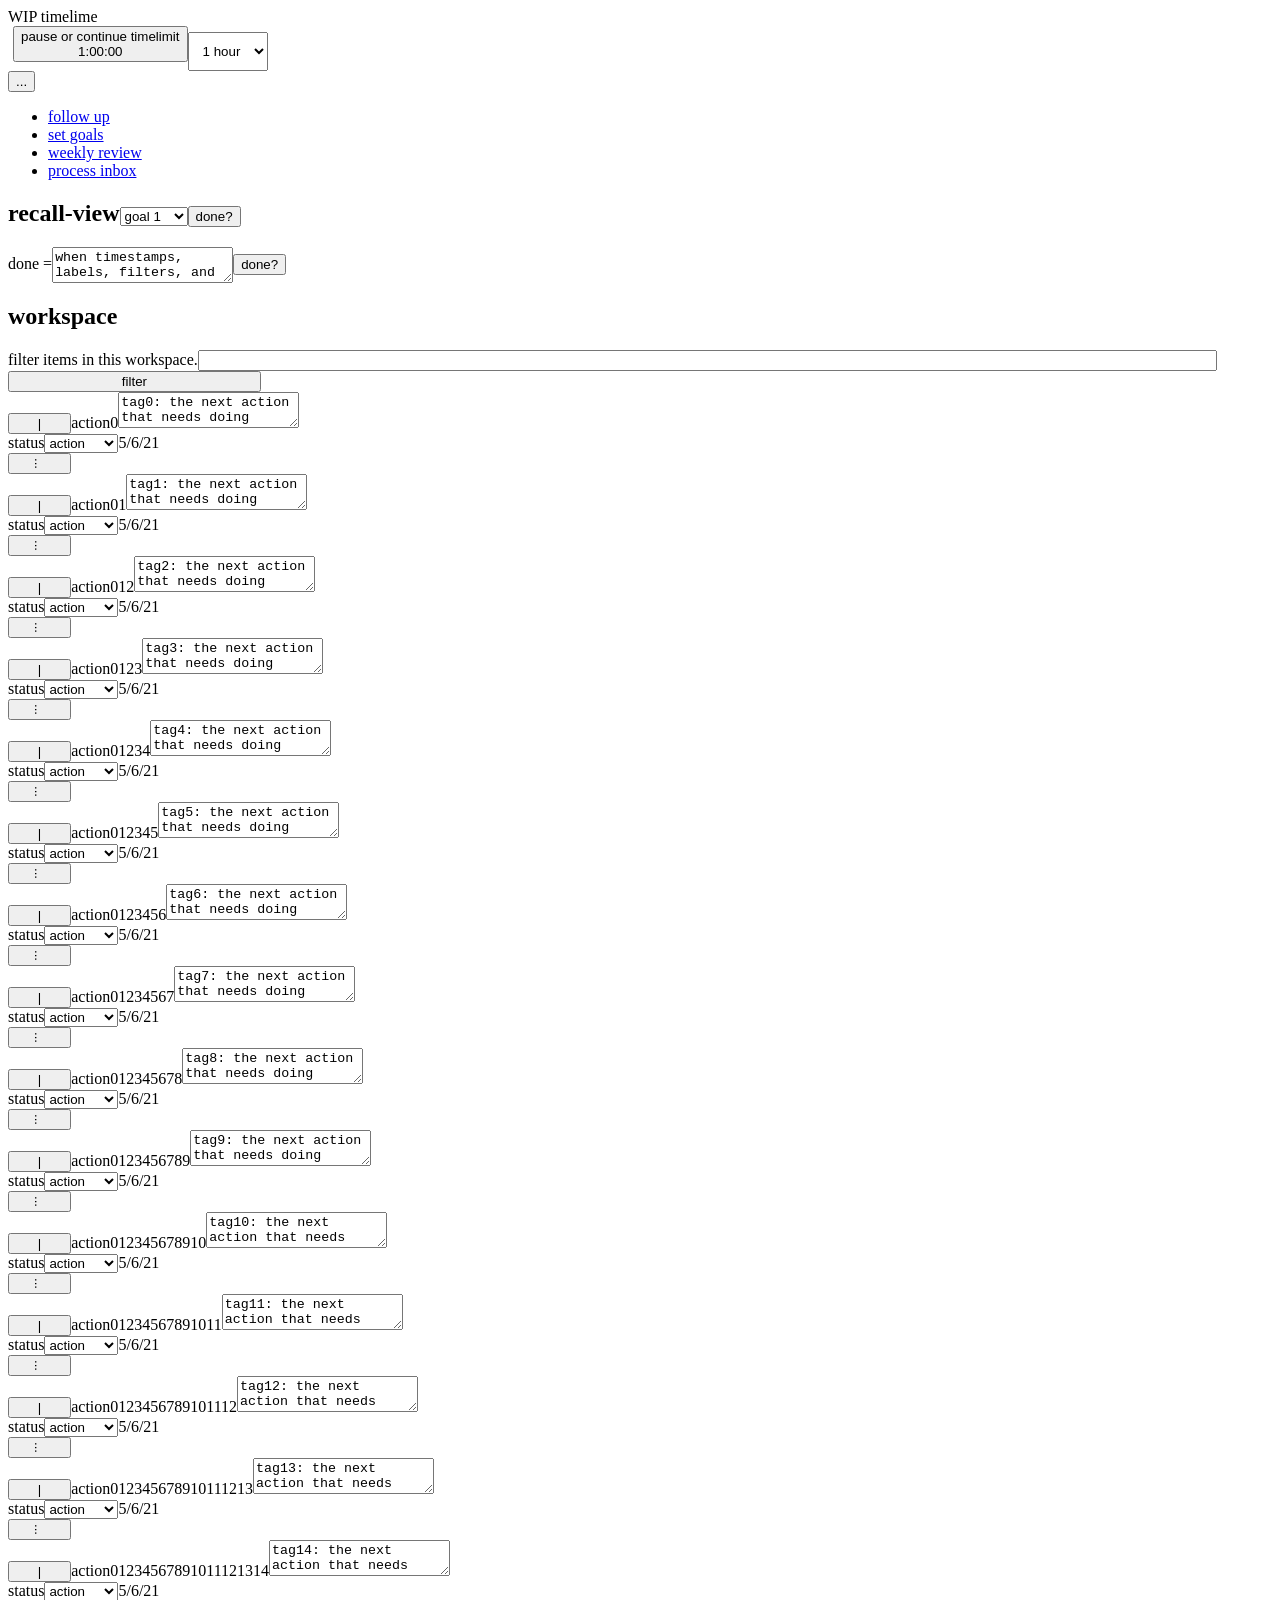
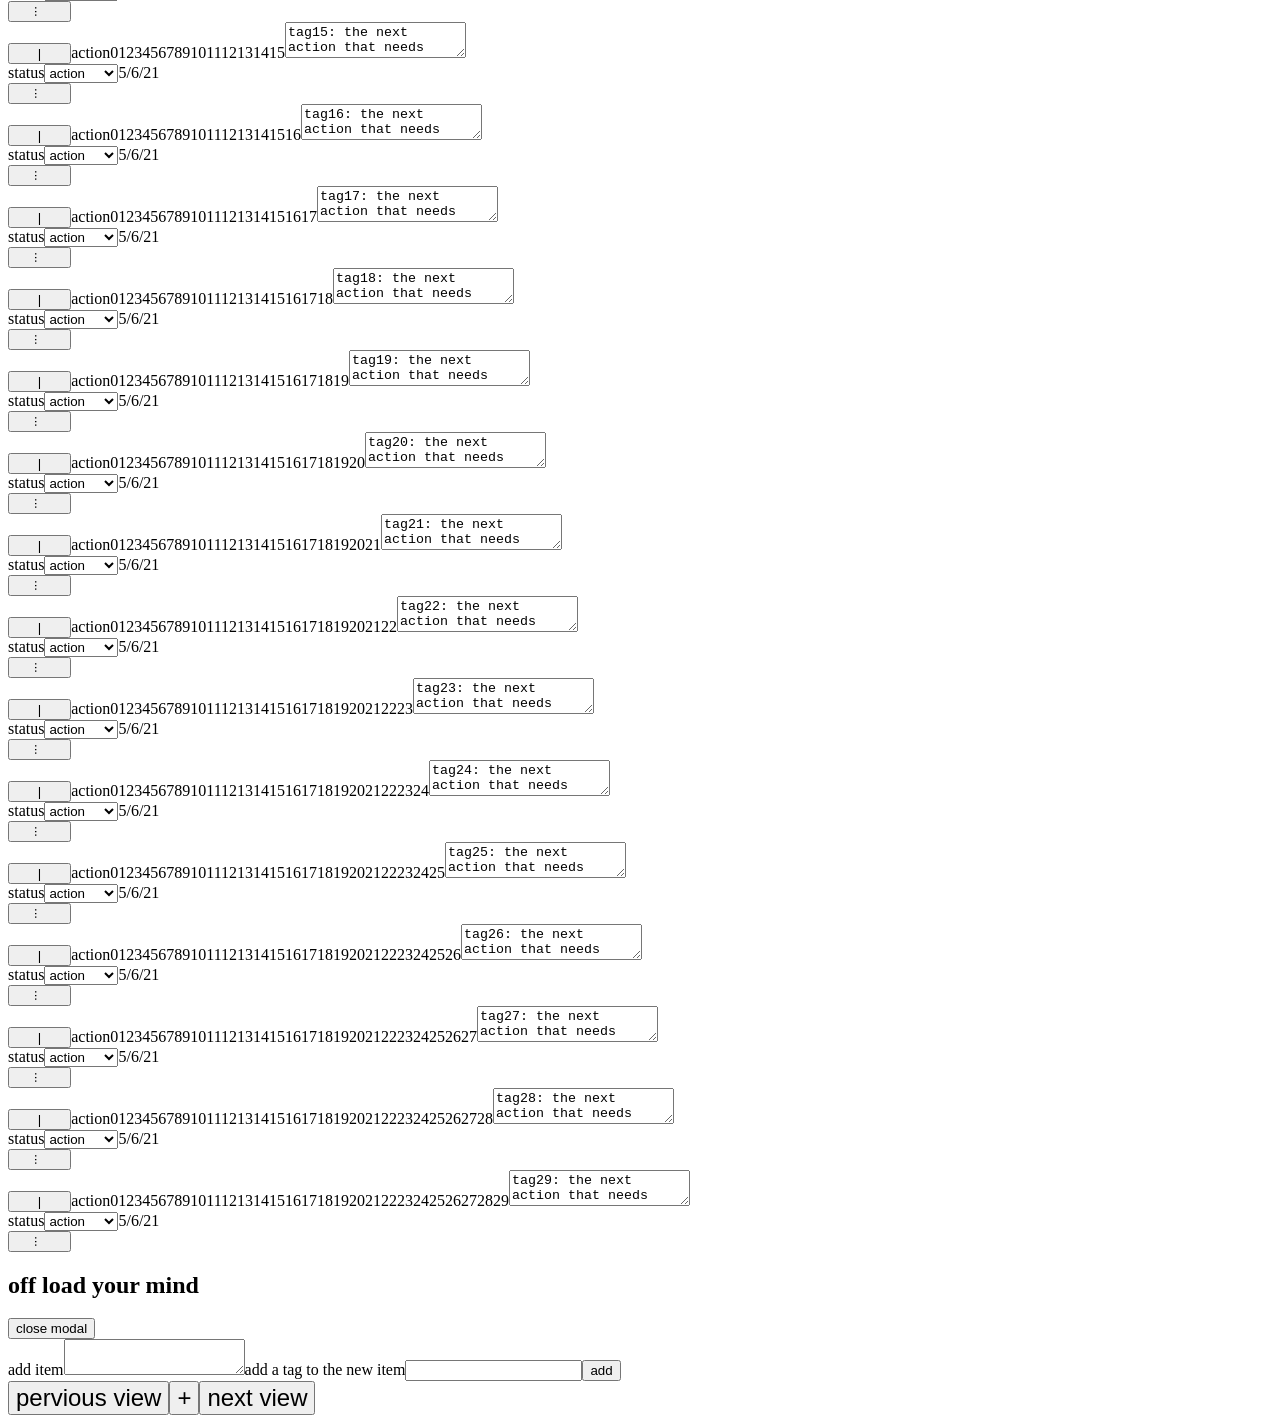
==== commit 911f8ceb: "squash" ====
--- a/views/index.html
+++ b/views/index.html
@@ -1,4 +1,12 @@
-<!-- variables--><!-- end variables--><!-- util--><!-- end util--><!-- components--><!-- cards--><!-- end cards--><!-- buttons--><!-- end buttons--><!-- end components--><!DOCTYPE html><html lang="en"><head><meta charset="UTF-8"><meta name="viewport" content="width=device-width, initial-scale=1.0"><link rel="stylesheet" href="/gsd_style.css"><style>.actions-container.split-em > :nth-child(1),
+<!-- variables--><!-- end variables--><!-- util--><!-- end util--><!-- components--><!-- cards--><!-- end cards--><!-- buttons--><!-- end buttons--><!-- end components--><!DOCTYPE html><html lang="en"><head><meta charset="UTF-8"><meta name="viewport" content="width=device-width, initial-scale=1.0"><link rel="stylesheet" href="/gsd_style.css"><style>.filter-input button {
+	max-width: 20%;
+	width: 100%;
+}
+.filter-input input {
+	max-width: 80%;
+	width: 100%;
+}
+.actions-container.split-em > :nth-child(1),
 .actions-container.split-em > :nth-child(4)
 	{
 	width: 5%;
@@ -12,4 +20,29 @@
 .vert-lbl span {
 	transform: rotate(90deg);
 	display: inline-block;
-}</style><title>GSD</title></head><body><header class="justify-center" id="main-nav"><div class="container split-em eight-two"><label class="split-em two-eight"><span>WIP timelime</span><div class="tl-options pos-rel"><button class="pos-abso sr-label"><span>pause or continue timelimit</span><div class="time">1:00:00</div></button><select class="pos-abso"><option value="1 hour">1 hour</option><option value="2 hour">2 hour</option><option value="3 hour">3 hour</option><option value="4 hour">4 hour</option></select></div></label><nav><button class="menu-toggle"><span>...</span></button><ul class="menu"><li><a href="#">follow up</a></li><li><a href="#">set goals</a></li><li><a href="#">weekly review</a></li><li><a href="#">process inbox</a></li></ul></nav></div></header><main class="justify-center pos-rel" id="gsd"><div class="title container"><h1 class="recall-title split-em-end eight-two"><label class="sr-label"><span>recall-view</span><select class="center-xy"><option value="goal 1">goal 1</option><option value="goal 2">goal 2</option><option value="goal 3">goal 3</option><option value="backlog">backlog</option><option value="inbox">inbox</option></select></label><button><span>done?</span></button></h1><label class="define-done split-em two-six-two"><span>done =</span><textarea name="defineDone">when timestamps, labels, filters, and weekly reviews are automated.</textarea><button><span>done?</span></button></label></div><section class="recall-workspace"><h2><span>workspace</span></h2><label class="sr-label search justify-center split-em-end eight-two"><span>filter items in this workspace.</span><input type="text" name="filter" value=""/><button> <span>filter</span></button></label><div class="container justify-center"><div class="priority" id="priority-0" ondrop="drop(event)" ondragover="allowDrop(event)" draggable="true" ondragstart="drag(event)"><form class="actions-container split-em" id="dev-0"><button><span>|</span></button><label class="split three-quarter sr-label" id="item0"><span>action0</span><textarea name="action0">tag0: the next action that needs doing</textarea></label><aside class="split quarter"><label class="sr-label"><span>status</span><select><option value="action">action</option><option value="done">done</option><option value="outcome">outcome</option><option value="closed">closed</option></select></label><time>5/6/21</time></aside><button class="vert-lbl"><span>...</span></button></form></div><div class="priority" id="priority-1" ondrop="drop(event)" ondragover="allowDrop(event)" draggable="true" ondragstart="drag(event)"><form class="actions-container split-em" id="dev-1"><button><span>|</span></button><label class="split three-quarter sr-label" id="item1"><span>action01</span><textarea name="action01">tag1: the next action that needs doing</textarea></label><aside class="split quarter"><label class="sr-label"><span>status</span><select><option value="action">action</option><option value="done">done</option><option value="outcome">outcome</option><option value="closed">closed</option></select></label><time>5/6/21</time></aside><button class="vert-lbl"><span>...</span></button></form></div><div class="priority" id="priority-2" ondrop="drop(event)" ondragover="allowDrop(event)" draggable="true" ondragstart="drag(event)"><form class="actions-container split-em" id="dev-2"><button><span>|</span></button><label class="split three-quarter sr-label" id="item2"><span>action012</span><textarea name="action012">tag2: the next action that needs doing</textarea></label><aside class="split quarter"><label class="sr-label"><span>status</span><select><option value="action">action</option><option value="done">done</option><option value="outcome">outcome</option><option value="closed">closed</option></select></label><time>5/6/21</time></aside><button class="vert-lbl"><span>...</span></button></form></div><div class="priority" id="priority-3" ondrop="drop(event)" ondragover="allowDrop(event)" draggable="true" ondragstart="drag(event)"><form class="actions-container split-em" id="dev-3"><button><span>|</span></button><label class="split three-quarter sr-label" id="item3"><span>action0123</span><textarea name="action0123">tag3: the next action that needs doing</textarea></label><aside class="split quarter"><label class="sr-label"><span>status</span><select><option value="action">action</option><option value="done">done</option><option value="outcome">outcome</option><option value="closed">closed</option></select></label><time>5/6/21</time></aside><button class="vert-lbl"><span>...</span></button></form></div><div class="priority" id="priority-4" ondrop="drop(event)" ondragover="allowDrop(event)" draggable="true" ondragstart="drag(event)"><form class="actions-container split-em" id="dev-4"><button><span>|</span></button><label class="split three-quarter sr-label" id="item4"><span>action01234</span><textarea name="action01234">tag4: the next action that needs doing</textarea></label><aside class="split quarter"><label class="sr-label"><span>status</span><select><option value="action">action</option><option value="done">done</option><option value="outcome">outcome</option><option value="closed">closed</option></select></label><time>5/6/21</time></aside><button class="vert-lbl"><span>...</span></button></form></div><div class="priority" id="priority-5" ondrop="drop(event)" ondragover="allowDrop(event)" draggable="true" ondragstart="drag(event)"><form class="actions-container split-em" id="dev-5"><button><span>|</span></button><label class="split three-quarter sr-label" id="item5"><span>action012345</span><textarea name="action012345">tag5: the next action that needs doing</textarea></label><aside class="split quarter"><label class="sr-label"><span>status</span><select><option value="action">action</option><option value="done">done</option><option value="outcome">outcome</option><option value="closed">closed</option></select></label><time>5/6/21</time></aside><button class="vert-lbl"><span>...</span></button></form></div><div class="priority" id="priority-6" ondrop="drop(event)" ondragover="allowDrop(event)" draggable="true" ondragstart="drag(event)"><form class="actions-container split-em" id="dev-6"><button><span>|</span></button><label class="split three-quarter sr-label" id="item6"><span>action0123456</span><textarea name="action0123456">tag6: the next action that needs doing</textarea></label><aside class="split quarter"><label class="sr-label"><span>status</span><select><option value="action">action</option><option value="done">done</option><option value="outcome">outcome</option><option value="closed">closed</option></select></label><time>5/6/21</time></aside><button class="vert-lbl"><span>...</span></button></form></div><div class="priority" id="priority-7" ondrop="drop(event)" ondragover="allowDrop(event)" draggable="true" ondragstart="drag(event)"><form class="actions-container split-em" id="dev-7"><button><span>|</span></button><label class="split three-quarter sr-label" id="item7"><span>action01234567</span><textarea name="action01234567">tag7: the next action that needs doing</textarea></label><aside class="split quarter"><label class="sr-label"><span>status</span><select><option value="action">action</option><option value="done">done</option><option value="outcome">outcome</option><option value="closed">closed</option></select></label><time>5/6/21</time></aside><button class="vert-lbl"><span>...</span></button></form></div><div class="priority" id="priority-8" ondrop="drop(event)" ondragover="allowDrop(event)" draggable="true" ondragstart="drag(event)"><form class="actions-container split-em" id="dev-8"><button><span>|</span></button><label class="split three-quarter sr-label" id="item8"><span>action012345678</span><textarea name="action012345678">tag8: the next action that needs doing</textarea></label><aside class="split quarter"><label class="sr-label"><span>status</span><select><option value="action">action</option><option value="done">done</option><option value="outcome">outcome</option><option value="closed">closed</option></select></label><time>5/6/21</time></aside><button class="vert-lbl"><span>...</span></button></form></div><div class="priority" id="priority-9" ondrop="drop(event)" ondragover="allowDrop(event)" draggable="true" ondragstart="drag(event)"><form class="actions-container split-em" id="dev-9"><button><span>|</span></button><label class="split three-quarter sr-label" id="item9"><span>action0123456789</span><textarea name="action0123456789">tag9: the next action that needs doing</textarea></label><aside class="split quarter"><label class="sr-label"><span>status</span><select><option value="action">action</option><option value="done">done</option><option value="outcome">outcome</option><option value="closed">closed</option></select></label><time>5/6/21</time></aside><button class="vert-lbl"><span>...</span></button></form></div><div class="priority" id="priority-10" ondrop="drop(event)" ondragover="allowDrop(event)" draggable="true" ondragstart="drag(event)"><form class="actions-container split-em" id="dev-10"><button><span>|</span></button><label class="split three-quarter sr-label" id="item10"><span>action012345678910</span><textarea name="action012345678910">tag10: the next action that needs doing</textarea></label><aside class="split quarter"><label class="sr-label"><span>status</span><select><option value="action">action</option><option value="done">done</option><option value="outcome">outcome</option><option value="closed">closed</option></select></label><time>5/6/21</time></aside><button class="vert-lbl"><span>...</span></button></form></div><div class="priority" id="priority-11" ondrop="drop(event)" ondragover="allowDrop(event)" draggable="true" ondragstart="drag(event)"><form class="actions-container split-em" id="dev-11"><button><span>|</span></button><label class="split three-quarter sr-label" id="item11"><span>action01234567891011</span><textarea name="action01234567891011">tag11: the next action that needs doing</textarea></label><aside class="split quarter"><label class="sr-label"><span>status</span><select><option value="action">action</option><option value="done">done</option><option value="outcome">outcome</option><option value="closed">closed</option></select></label><time>5/6/21</time></aside><button class="vert-lbl"><span>...</span></button></form></div><div class="priority" id="priority-12" ondrop="drop(event)" ondragover="allowDrop(event)" draggable="true" ondragstart="drag(event)"><form class="actions-container split-em" id="dev-12"><button><span>|</span></button><label class="split three-quarter sr-label" id="item12"><span>action0123456789101112</span><textarea name="action0123456789101112">tag12: the next action that needs doing</textarea></label><aside class="split quarter"><label class="sr-label"><span>status</span><select><option value="action">action</option><option value="done">done</option><option value="outcome">outcome</option><option value="closed">closed</option></select></label><time>5/6/21</time></aside><button class="vert-lbl"><span>...</span></button></form></div><div class="priority" id="priority-13" ondrop="drop(event)" ondragover="allowDrop(event)" draggable="true" ondragstart="drag(event)"><form class="actions-container split-em" id="dev-13"><button><span>|</span></button><label class="split three-quarter sr-label" id="item13"><span>action012345678910111213</span><textarea name="action012345678910111213">tag13: the next action that needs doing</textarea></label><aside class="split quarter"><label class="sr-label"><span>status</span><select><option value="action">action</option><option value="done">done</option><option value="outcome">outcome</option><option value="closed">closed</option></select></label><time>5/6/21</time></aside><button class="vert-lbl"><span>...</span></button></form></div><div class="priority" id="priority-14" ondrop="drop(event)" ondragover="allowDrop(event)" draggable="true" ondragstart="drag(event)"><form class="actions-container split-em" id="dev-14"><button><span>|</span></button><label class="split three-quarter sr-label" id="item14"><span>action01234567891011121314</span><textarea name="action01234567891011121314">tag14: the next action that needs doing</textarea></label><aside class="split quarter"><label class="sr-label"><span>status</span><select><option value="action">action</option><option value="done">done</option><option value="outcome">outcome</option><option value="closed">closed</option></select></label><time>5/6/21</time></aside><button class="vert-lbl"><span>...</span></button></form></div><div class="priority" id="priority-15" ondrop="drop(event)" ondragover="allowDrop(event)" draggable="true" ondragstart="drag(event)"><form class="actions-container split-em" id="dev-15"><button><span>|</span></button><label class="split three-quarter sr-label" id="item15"><span>action0123456789101112131415</span><textarea name="action0123456789101112131415">tag15: the next action that needs doing</textarea></label><aside class="split quarter"><label class="sr-label"><span>status</span><select><option value="action">action</option><option value="done">done</option><option value="outcome">outcome</option><option value="closed">closed</option></select></label><time>5/6/21</time></aside><button class="vert-lbl"><span>...</span></button></form></div><div class="priority" id="priority-16" ondrop="drop(event)" ondragover="allowDrop(event)" draggable="true" ondragstart="drag(event)"><form class="actions-container split-em" id="dev-16"><button><span>|</span></button><label class="split three-quarter sr-label" id="item16"><span>action012345678910111213141516</span><textarea name="action012345678910111213141516">tag16: the next action that needs doing</textarea></label><aside class="split quarter"><label class="sr-label"><span>status</span><select><option value="action">action</option><option value="done">done</option><option value="outcome">outcome</option><option value="closed">closed</option></select></label><time>5/6/21</time></aside><button class="vert-lbl"><span>...</span></button></form></div><div class="priority" id="priority-17" ondrop="drop(event)" ondragover="allowDrop(event)" draggable="true" ondragstart="drag(event)"><form class="actions-container split-em" id="dev-17"><button><span>|</span></button><label class="split three-quarter sr-label" id="item17"><span>action01234567891011121314151617</span><textarea name="action01234567891011121314151617">tag17: the next action that needs doing</textarea></label><aside class="split quarter"><label class="sr-label"><span>status</span><select><option value="action">action</option><option value="done">done</option><option value="outcome">outcome</option><option value="closed">closed</option></select></label><time>5/6/21</time></aside><button class="vert-lbl"><span>...</span></button></form></div><div class="priority" id="priority-18" ondrop="drop(event)" ondragover="allowDrop(event)" draggable="true" ondragstart="drag(event)"><form class="actions-container split-em" id="dev-18"><button><span>|</span></button><label class="split three-quarter sr-label" id="item18"><span>action0123456789101112131415161718</span><textarea name="action0123456789101112131415161718">tag18: the next action that needs doing</textarea></label><aside class="split quarter"><label class="sr-label"><span>status</span><select><option value="action">action</option><option value="done">done</option><option value="outcome">outcome</option><option value="closed">closed</option></select></label><time>5/6/21</time></aside><button class="vert-lbl"><span>...</span></button></form></div><div class="priority" id="priority-19" ondrop="drop(event)" ondragover="allowDrop(event)" draggable="true" ondragstart="drag(event)"><form class="actions-container split-em" id="dev-19"><button><span>|</span></button><label class="split three-quarter sr-label" id="item19"><span>action012345678910111213141516171819</span><textarea name="action012345678910111213141516171819">tag19: the next action that needs doing</textarea></label><aside class="split quarter"><label class="sr-label"><span>status</span><select><option value="action">action</option><option value="done">done</option><option value="outcome">outcome</option><option value="closed">closed</option></select></label><time>5/6/21</time></aside><button class="vert-lbl"><span>...</span></button></form></div><div class="priority" id="priority-20" ondrop="drop(event)" ondragover="allowDrop(event)" draggable="true" ondragstart="drag(event)"><form class="actions-container split-em" id="dev-20"><button><span>|</span></button><label class="split three-quarter sr-label" id="item20"><span>action01234567891011121314151617181920</span><textarea name="action01234567891011121314151617181920">tag20: the next action that needs doing</textarea></label><aside class="split quarter"><label class="sr-label"><span>status</span><select><option value="action">action</option><option value="done">done</option><option value="outcome">outcome</option><option value="closed">closed</option></select></label><time>5/6/21</time></aside><button class="vert-lbl"><span>...</span></button></form></div><div class="priority" id="priority-21" ondrop="drop(event)" ondragover="allowDrop(event)" draggable="true" ondragstart="drag(event)"><form class="actions-container split-em" id="dev-21"><button><span>|</span></button><label class="split three-quarter sr-label" id="item21"><span>action0123456789101112131415161718192021</span><textarea name="action0123456789101112131415161718192021">tag21: the next action that needs doing</textarea></label><aside class="split quarter"><label class="sr-label"><span>status</span><select><option value="action">action</option><option value="done">done</option><option value="outcome">outcome</option><option value="closed">closed</option></select></label><time>5/6/21</time></aside><button class="vert-lbl"><span>...</span></button></form></div><div class="priority" id="priority-22" ondrop="drop(event)" ondragover="allowDrop(event)" draggable="true" ondragstart="drag(event)"><form class="actions-container split-em" id="dev-22"><button><span>|</span></button><label class="split three-quarter sr-label" id="item22"><span>action012345678910111213141516171819202122</span><textarea name="action012345678910111213141516171819202122">tag22: the next action that needs doing</textarea></label><aside class="split quarter"><label class="sr-label"><span>status</span><select><option value="action">action</option><option value="done">done</option><option value="outcome">outcome</option><option value="closed">closed</option></select></label><time>5/6/21</time></aside><button class="vert-lbl"><span>...</span></button></form></div><div class="priority" id="priority-23" ondrop="drop(event)" ondragover="allowDrop(event)" draggable="true" ondragstart="drag(event)"><form class="actions-container split-em" id="dev-23"><button><span>|</span></button><label class="split three-quarter sr-label" id="item23"><span>action01234567891011121314151617181920212223</span><textarea name="action01234567891011121314151617181920212223">tag23: the next action that needs doing</textarea></label><aside class="split quarter"><label class="sr-label"><span>status</span><select><option value="action">action</option><option value="done">done</option><option value="outcome">outcome</option><option value="closed">closed</option></select></label><time>5/6/21</time></aside><button class="vert-lbl"><span>...</span></button></form></div><div class="priority" id="priority-24" ondrop="drop(event)" ondragover="allowDrop(event)" draggable="true" ondragstart="drag(event)"><form class="actions-container split-em" id="dev-24"><button><span>|</span></button><label class="split three-quarter sr-label" id="item24"><span>action0123456789101112131415161718192021222324</span><textarea name="action0123456789101112131415161718192021222324">tag24: the next action that needs doing</textarea></label><aside class="split quarter"><label class="sr-label"><span>status</span><select><option value="action">action</option><option value="done">done</option><option value="outcome">outcome</option><option value="closed">closed</option></select></label><time>5/6/21</time></aside><button class="vert-lbl"><span>...</span></button></form></div><div class="priority" id="priority-25" ondrop="drop(event)" ondragover="allowDrop(event)" draggable="true" ondragstart="drag(event)"><form class="actions-container split-em" id="dev-25"><button><span>|</span></button><label class="split three-quarter sr-label" id="item25"><span>action012345678910111213141516171819202122232425</span><textarea name="action012345678910111213141516171819202122232425">tag25: the next action that needs doing</textarea></label><aside class="split quarter"><label class="sr-label"><span>status</span><select><option value="action">action</option><option value="done">done</option><option value="outcome">outcome</option><option value="closed">closed</option></select></label><time>5/6/21</time></aside><button class="vert-lbl"><span>...</span></button></form></div><div class="priority" id="priority-26" ondrop="drop(event)" ondragover="allowDrop(event)" draggable="true" ondragstart="drag(event)"><form class="actions-container split-em" id="dev-26"><button><span>|</span></button><label class="split three-quarter sr-label" id="item26"><span>action01234567891011121314151617181920212223242526</span><textarea name="action01234567891011121314151617181920212223242526">tag26: the next action that needs doing</textarea></label><aside class="split quarter"><label class="sr-label"><span>status</span><select><option value="action">action</option><option value="done">done</option><option value="outcome">outcome</option><option value="closed">closed</option></select></label><time>5/6/21</time></aside><button class="vert-lbl"><span>...</span></button></form></div><div class="priority" id="priority-27" ondrop="drop(event)" ondragover="allowDrop(event)" draggable="true" ondragstart="drag(event)"><form class="actions-container split-em" id="dev-27"><button><span>|</span></button><label class="split three-quarter sr-label" id="item27"><span>action0123456789101112131415161718192021222324252627</span><textarea name="action0123456789101112131415161718192021222324252627">tag27: the next action that needs doing</textarea></label><aside class="split quarter"><label class="sr-label"><span>status</span><select><option value="action">action</option><option value="done">done</option><option value="outcome">outcome</option><option value="closed">closed</option></select></label><time>5/6/21</time></aside><button class="vert-lbl"><span>...</span></button></form></div><div class="priority" id="priority-28" ondrop="drop(event)" ondragover="allowDrop(event)" draggable="true" ondragstart="drag(event)"><form class="actions-container split-em" id="dev-28"><button><span>|</span></button><label class="split three-quarter sr-label" id="item28"><span>action012345678910111213141516171819202122232425262728</span><textarea name="action012345678910111213141516171819202122232425262728">tag28: the next action that needs doing</textarea></label><aside class="split quarter"><label class="sr-label"><span>status</span><select><option value="action">action</option><option value="done">done</option><option value="outcome">outcome</option><option value="closed">closed</option></select></label><time>5/6/21</time></aside><button class="vert-lbl"><span>...</span></button></form></div><div class="priority" id="priority-29" ondrop="drop(event)" ondragover="allowDrop(event)" draggable="true" ondragstart="drag(event)"><form class="actions-container split-em" id="dev-29"><button><span>|</span></button><label class="split three-quarter sr-label" id="item29"><span>action01234567891011121314151617181920212223242526272829</span><textarea name="action01234567891011121314151617181920212223242526272829">tag29: the next action that needs doing</textarea></label><aside class="split quarter"><label class="sr-label"><span>status</span><select><option value="action">action</option><option value="done">done</option><option value="outcome">outcome</option><option value="closed">closed</option></select></label><time>5/6/21</time></aside><button class="vert-lbl"><span>...</span></button></form></div></div></section><section class="add-item modal center-x hide"><div class="title-container split-em eight-two"><h2><span>off load your mind</span></h2><button><span>close modal</span></button></div><div class="modal-container"><form><label class="sr-label"><span>add item</span><textarea name="addItem"></textarea></label><label class="sr-label tag"><span>add a tag to the new item</span><input type="text" name="tag" value=""/></label><button><span>add</span></button></form></div></section></main><footer class="justify-center"><div class="container"><nav class="footer-nav split-em thirds"><button><span>pervious view</span></button><button class="add-item"><span>+</span></button><button><span>next view</span></button></nav></div></footer><script src="/async.js"></script><script src="/ui_lib.js"></script></body></html>+}
+.btn--hidden {
+	z-index: -5;
+}
+.wip-limit__select {
+	padding: 10px;
+}
+.wip-limit {
+	padding: 0 5px;
+}
+.container {
+	margin: 0 auto;
+}
+.define-done {
+	max-width: none;
+	width: 100%;
+}
+.define-done > * {
+	vertical-align: middle;
+}
+footer {
+	top: 97vh;
+}
+footer button {
+	font-size: 1.5rem;
+}</style><title>GSD</title></head><body><header class="justify-center" id="main-nav"><div class="container split-em eight-two"><label class="split-em two-eight"><span>WIP timelime</span><div class="tl-options pos-rel wip-limit"><button class="btn btn--hidden pos-abso sr-label"><span>pause or continue timelimit</span><div class="time">1:00:00</div></button><select class="wip-limit__select"><option value="1 hour">1 hour</option><option value="2 hour">2 hour</option><option value="3 hour">3 hour</option><option value="4 hour">4 hour</option></select></div></label><nav><button class="menu-toggle"><span>...</span></button><ul class="menu"><li><a href="#">follow up</a></li><li><a href="#">set goals</a></li><li><a href="#">weekly review</a></li><li><a href="#">process inbox</a></li></ul></nav></div></header><main class="justify-center pos-rel" id="gsd"><section><div class="title container"><h1 class="recall-title split-em-end eight-two"><label class="sr-label"><span>recall-view</span><select><option value="goal 1">goal 1</option><option value="goal 2">goal 2</option><option value="goal 3">goal 3</option><option value="backlog">backlog</option><option value="inbox">inbox</option></select></label><button><span>done?</span></button></h1></div><div class="container"><label class="define-done split-em two-six-two"><span>done =</span><textarea name="defineDone">when timestamps, labels, filters, and weekly reviews are automated.</textarea><button><span>done?</span></button></label></div></section><section class="recall-workspace"><h2><span>workspace</span></h2><label class="sr-label search justify-center filter-input"><span>filter items in this workspace.</span><input type="text" name="filter" value=""/><button> <span>filter</span></button></label><div class="container justify-center"><div class="priority" id="priority-0" ondrop="drop(event)" ondragover="allowDrop(event)" draggable="true" ondragstart="drag(event)"><form class="actions-container split-em" id="dev-0"><button><span>|</span></button><label class="split three-quarter sr-label" id="item0"><span>action0</span><textarea name="action0">tag0: the next action that needs doing</textarea></label><aside class="split quarter"><label class="sr-label"><span>status</span><select><option value="action">action</option><option value="done">done</option><option value="outcome">outcome</option><option value="closed">closed</option></select></label><time>5/6/21</time></aside><button class="vert-lbl"><span>...</span></button></form></div><div class="priority" id="priority-1" ondrop="drop(event)" ondragover="allowDrop(event)" draggable="true" ondragstart="drag(event)"><form class="actions-container split-em" id="dev-1"><button><span>|</span></button><label class="split three-quarter sr-label" id="item1"><span>action01</span><textarea name="action01">tag1: the next action that needs doing</textarea></label><aside class="split quarter"><label class="sr-label"><span>status</span><select><option value="action">action</option><option value="done">done</option><option value="outcome">outcome</option><option value="closed">closed</option></select></label><time>5/6/21</time></aside><button class="vert-lbl"><span>...</span></button></form></div><div class="priority" id="priority-2" ondrop="drop(event)" ondragover="allowDrop(event)" draggable="true" ondragstart="drag(event)"><form class="actions-container split-em" id="dev-2"><button><span>|</span></button><label class="split three-quarter sr-label" id="item2"><span>action012</span><textarea name="action012">tag2: the next action that needs doing</textarea></label><aside class="split quarter"><label class="sr-label"><span>status</span><select><option value="action">action</option><option value="done">done</option><option value="outcome">outcome</option><option value="closed">closed</option></select></label><time>5/6/21</time></aside><button class="vert-lbl"><span>...</span></button></form></div><div class="priority" id="priority-3" ondrop="drop(event)" ondragover="allowDrop(event)" draggable="true" ondragstart="drag(event)"><form class="actions-container split-em" id="dev-3"><button><span>|</span></button><label class="split three-quarter sr-label" id="item3"><span>action0123</span><textarea name="action0123">tag3: the next action that needs doing</textarea></label><aside class="split quarter"><label class="sr-label"><span>status</span><select><option value="action">action</option><option value="done">done</option><option value="outcome">outcome</option><option value="closed">closed</option></select></label><time>5/6/21</time></aside><button class="vert-lbl"><span>...</span></button></form></div><div class="priority" id="priority-4" ondrop="drop(event)" ondragover="allowDrop(event)" draggable="true" ondragstart="drag(event)"><form class="actions-container split-em" id="dev-4"><button><span>|</span></button><label class="split three-quarter sr-label" id="item4"><span>action01234</span><textarea name="action01234">tag4: the next action that needs doing</textarea></label><aside class="split quarter"><label class="sr-label"><span>status</span><select><option value="action">action</option><option value="done">done</option><option value="outcome">outcome</option><option value="closed">closed</option></select></label><time>5/6/21</time></aside><button class="vert-lbl"><span>...</span></button></form></div><div class="priority" id="priority-5" ondrop="drop(event)" ondragover="allowDrop(event)" draggable="true" ondragstart="drag(event)"><form class="actions-container split-em" id="dev-5"><button><span>|</span></button><label class="split three-quarter sr-label" id="item5"><span>action012345</span><textarea name="action012345">tag5: the next action that needs doing</textarea></label><aside class="split quarter"><label class="sr-label"><span>status</span><select><option value="action">action</option><option value="done">done</option><option value="outcome">outcome</option><option value="closed">closed</option></select></label><time>5/6/21</time></aside><button class="vert-lbl"><span>...</span></button></form></div><div class="priority" id="priority-6" ondrop="drop(event)" ondragover="allowDrop(event)" draggable="true" ondragstart="drag(event)"><form class="actions-container split-em" id="dev-6"><button><span>|</span></button><label class="split three-quarter sr-label" id="item6"><span>action0123456</span><textarea name="action0123456">tag6: the next action that needs doing</textarea></label><aside class="split quarter"><label class="sr-label"><span>status</span><select><option value="action">action</option><option value="done">done</option><option value="outcome">outcome</option><option value="closed">closed</option></select></label><time>5/6/21</time></aside><button class="vert-lbl"><span>...</span></button></form></div><div class="priority" id="priority-7" ondrop="drop(event)" ondragover="allowDrop(event)" draggable="true" ondragstart="drag(event)"><form class="actions-container split-em" id="dev-7"><button><span>|</span></button><label class="split three-quarter sr-label" id="item7"><span>action01234567</span><textarea name="action01234567">tag7: the next action that needs doing</textarea></label><aside class="split quarter"><label class="sr-label"><span>status</span><select><option value="action">action</option><option value="done">done</option><option value="outcome">outcome</option><option value="closed">closed</option></select></label><time>5/6/21</time></aside><button class="vert-lbl"><span>...</span></button></form></div><div class="priority" id="priority-8" ondrop="drop(event)" ondragover="allowDrop(event)" draggable="true" ondragstart="drag(event)"><form class="actions-container split-em" id="dev-8"><button><span>|</span></button><label class="split three-quarter sr-label" id="item8"><span>action012345678</span><textarea name="action012345678">tag8: the next action that needs doing</textarea></label><aside class="split quarter"><label class="sr-label"><span>status</span><select><option value="action">action</option><option value="done">done</option><option value="outcome">outcome</option><option value="closed">closed</option></select></label><time>5/6/21</time></aside><button class="vert-lbl"><span>...</span></button></form></div><div class="priority" id="priority-9" ondrop="drop(event)" ondragover="allowDrop(event)" draggable="true" ondragstart="drag(event)"><form class="actions-container split-em" id="dev-9"><button><span>|</span></button><label class="split three-quarter sr-label" id="item9"><span>action0123456789</span><textarea name="action0123456789">tag9: the next action that needs doing</textarea></label><aside class="split quarter"><label class="sr-label"><span>status</span><select><option value="action">action</option><option value="done">done</option><option value="outcome">outcome</option><option value="closed">closed</option></select></label><time>5/6/21</time></aside><button class="vert-lbl"><span>...</span></button></form></div><div class="priority" id="priority-10" ondrop="drop(event)" ondragover="allowDrop(event)" draggable="true" ondragstart="drag(event)"><form class="actions-container split-em" id="dev-10"><button><span>|</span></button><label class="split three-quarter sr-label" id="item10"><span>action012345678910</span><textarea name="action012345678910">tag10: the next action that needs doing</textarea></label><aside class="split quarter"><label class="sr-label"><span>status</span><select><option value="action">action</option><option value="done">done</option><option value="outcome">outcome</option><option value="closed">closed</option></select></label><time>5/6/21</time></aside><button class="vert-lbl"><span>...</span></button></form></div><div class="priority" id="priority-11" ondrop="drop(event)" ondragover="allowDrop(event)" draggable="true" ondragstart="drag(event)"><form class="actions-container split-em" id="dev-11"><button><span>|</span></button><label class="split three-quarter sr-label" id="item11"><span>action01234567891011</span><textarea name="action01234567891011">tag11: the next action that needs doing</textarea></label><aside class="split quarter"><label class="sr-label"><span>status</span><select><option value="action">action</option><option value="done">done</option><option value="outcome">outcome</option><option value="closed">closed</option></select></label><time>5/6/21</time></aside><button class="vert-lbl"><span>...</span></button></form></div><div class="priority" id="priority-12" ondrop="drop(event)" ondragover="allowDrop(event)" draggable="true" ondragstart="drag(event)"><form class="actions-container split-em" id="dev-12"><button><span>|</span></button><label class="split three-quarter sr-label" id="item12"><span>action0123456789101112</span><textarea name="action0123456789101112">tag12: the next action that needs doing</textarea></label><aside class="split quarter"><label class="sr-label"><span>status</span><select><option value="action">action</option><option value="done">done</option><option value="outcome">outcome</option><option value="closed">closed</option></select></label><time>5/6/21</time></aside><button class="vert-lbl"><span>...</span></button></form></div><div class="priority" id="priority-13" ondrop="drop(event)" ondragover="allowDrop(event)" draggable="true" ondragstart="drag(event)"><form class="actions-container split-em" id="dev-13"><button><span>|</span></button><label class="split three-quarter sr-label" id="item13"><span>action012345678910111213</span><textarea name="action012345678910111213">tag13: the next action that needs doing</textarea></label><aside class="split quarter"><label class="sr-label"><span>status</span><select><option value="action">action</option><option value="done">done</option><option value="outcome">outcome</option><option value="closed">closed</option></select></label><time>5/6/21</time></aside><button class="vert-lbl"><span>...</span></button></form></div><div class="priority" id="priority-14" ondrop="drop(event)" ondragover="allowDrop(event)" draggable="true" ondragstart="drag(event)"><form class="actions-container split-em" id="dev-14"><button><span>|</span></button><label class="split three-quarter sr-label" id="item14"><span>action01234567891011121314</span><textarea name="action01234567891011121314">tag14: the next action that needs doing</textarea></label><aside class="split quarter"><label class="sr-label"><span>status</span><select><option value="action">action</option><option value="done">done</option><option value="outcome">outcome</option><option value="closed">closed</option></select></label><time>5/6/21</time></aside><button class="vert-lbl"><span>...</span></button></form></div><div class="priority" id="priority-15" ondrop="drop(event)" ondragover="allowDrop(event)" draggable="true" ondragstart="drag(event)"><form class="actions-container split-em" id="dev-15"><button><span>|</span></button><label class="split three-quarter sr-label" id="item15"><span>action0123456789101112131415</span><textarea name="action0123456789101112131415">tag15: the next action that needs doing</textarea></label><aside class="split quarter"><label class="sr-label"><span>status</span><select><option value="action">action</option><option value="done">done</option><option value="outcome">outcome</option><option value="closed">closed</option></select></label><time>5/6/21</time></aside><button class="vert-lbl"><span>...</span></button></form></div><div class="priority" id="priority-16" ondrop="drop(event)" ondragover="allowDrop(event)" draggable="true" ondragstart="drag(event)"><form class="actions-container split-em" id="dev-16"><button><span>|</span></button><label class="split three-quarter sr-label" id="item16"><span>action012345678910111213141516</span><textarea name="action012345678910111213141516">tag16: the next action that needs doing</textarea></label><aside class="split quarter"><label class="sr-label"><span>status</span><select><option value="action">action</option><option value="done">done</option><option value="outcome">outcome</option><option value="closed">closed</option></select></label><time>5/6/21</time></aside><button class="vert-lbl"><span>...</span></button></form></div><div class="priority" id="priority-17" ondrop="drop(event)" ondragover="allowDrop(event)" draggable="true" ondragstart="drag(event)"><form class="actions-container split-em" id="dev-17"><button><span>|</span></button><label class="split three-quarter sr-label" id="item17"><span>action01234567891011121314151617</span><textarea name="action01234567891011121314151617">tag17: the next action that needs doing</textarea></label><aside class="split quarter"><label class="sr-label"><span>status</span><select><option value="action">action</option><option value="done">done</option><option value="outcome">outcome</option><option value="closed">closed</option></select></label><time>5/6/21</time></aside><button class="vert-lbl"><span>...</span></button></form></div><div class="priority" id="priority-18" ondrop="drop(event)" ondragover="allowDrop(event)" draggable="true" ondragstart="drag(event)"><form class="actions-container split-em" id="dev-18"><button><span>|</span></button><label class="split three-quarter sr-label" id="item18"><span>action0123456789101112131415161718</span><textarea name="action0123456789101112131415161718">tag18: the next action that needs doing</textarea></label><aside class="split quarter"><label class="sr-label"><span>status</span><select><option value="action">action</option><option value="done">done</option><option value="outcome">outcome</option><option value="closed">closed</option></select></label><time>5/6/21</time></aside><button class="vert-lbl"><span>...</span></button></form></div><div class="priority" id="priority-19" ondrop="drop(event)" ondragover="allowDrop(event)" draggable="true" ondragstart="drag(event)"><form class="actions-container split-em" id="dev-19"><button><span>|</span></button><label class="split three-quarter sr-label" id="item19"><span>action012345678910111213141516171819</span><textarea name="action012345678910111213141516171819">tag19: the next action that needs doing</textarea></label><aside class="split quarter"><label class="sr-label"><span>status</span><select><option value="action">action</option><option value="done">done</option><option value="outcome">outcome</option><option value="closed">closed</option></select></label><time>5/6/21</time></aside><button class="vert-lbl"><span>...</span></button></form></div><div class="priority" id="priority-20" ondrop="drop(event)" ondragover="allowDrop(event)" draggable="true" ondragstart="drag(event)"><form class="actions-container split-em" id="dev-20"><button><span>|</span></button><label class="split three-quarter sr-label" id="item20"><span>action01234567891011121314151617181920</span><textarea name="action01234567891011121314151617181920">tag20: the next action that needs doing</textarea></label><aside class="split quarter"><label class="sr-label"><span>status</span><select><option value="action">action</option><option value="done">done</option><option value="outcome">outcome</option><option value="closed">closed</option></select></label><time>5/6/21</time></aside><button class="vert-lbl"><span>...</span></button></form></div><div class="priority" id="priority-21" ondrop="drop(event)" ondragover="allowDrop(event)" draggable="true" ondragstart="drag(event)"><form class="actions-container split-em" id="dev-21"><button><span>|</span></button><label class="split three-quarter sr-label" id="item21"><span>action0123456789101112131415161718192021</span><textarea name="action0123456789101112131415161718192021">tag21: the next action that needs doing</textarea></label><aside class="split quarter"><label class="sr-label"><span>status</span><select><option value="action">action</option><option value="done">done</option><option value="outcome">outcome</option><option value="closed">closed</option></select></label><time>5/6/21</time></aside><button class="vert-lbl"><span>...</span></button></form></div><div class="priority" id="priority-22" ondrop="drop(event)" ondragover="allowDrop(event)" draggable="true" ondragstart="drag(event)"><form class="actions-container split-em" id="dev-22"><button><span>|</span></button><label class="split three-quarter sr-label" id="item22"><span>action012345678910111213141516171819202122</span><textarea name="action012345678910111213141516171819202122">tag22: the next action that needs doing</textarea></label><aside class="split quarter"><label class="sr-label"><span>status</span><select><option value="action">action</option><option value="done">done</option><option value="outcome">outcome</option><option value="closed">closed</option></select></label><time>5/6/21</time></aside><button class="vert-lbl"><span>...</span></button></form></div><div class="priority" id="priority-23" ondrop="drop(event)" ondragover="allowDrop(event)" draggable="true" ondragstart="drag(event)"><form class="actions-container split-em" id="dev-23"><button><span>|</span></button><label class="split three-quarter sr-label" id="item23"><span>action01234567891011121314151617181920212223</span><textarea name="action01234567891011121314151617181920212223">tag23: the next action that needs doing</textarea></label><aside class="split quarter"><label class="sr-label"><span>status</span><select><option value="action">action</option><option value="done">done</option><option value="outcome">outcome</option><option value="closed">closed</option></select></label><time>5/6/21</time></aside><button class="vert-lbl"><span>...</span></button></form></div><div class="priority" id="priority-24" ondrop="drop(event)" ondragover="allowDrop(event)" draggable="true" ondragstart="drag(event)"><form class="actions-container split-em" id="dev-24"><button><span>|</span></button><label class="split three-quarter sr-label" id="item24"><span>action0123456789101112131415161718192021222324</span><textarea name="action0123456789101112131415161718192021222324">tag24: the next action that needs doing</textarea></label><aside class="split quarter"><label class="sr-label"><span>status</span><select><option value="action">action</option><option value="done">done</option><option value="outcome">outcome</option><option value="closed">closed</option></select></label><time>5/6/21</time></aside><button class="vert-lbl"><span>...</span></button></form></div><div class="priority" id="priority-25" ondrop="drop(event)" ondragover="allowDrop(event)" draggable="true" ondragstart="drag(event)"><form class="actions-container split-em" id="dev-25"><button><span>|</span></button><label class="split three-quarter sr-label" id="item25"><span>action012345678910111213141516171819202122232425</span><textarea name="action012345678910111213141516171819202122232425">tag25: the next action that needs doing</textarea></label><aside class="split quarter"><label class="sr-label"><span>status</span><select><option value="action">action</option><option value="done">done</option><option value="outcome">outcome</option><option value="closed">closed</option></select></label><time>5/6/21</time></aside><button class="vert-lbl"><span>...</span></button></form></div><div class="priority" id="priority-26" ondrop="drop(event)" ondragover="allowDrop(event)" draggable="true" ondragstart="drag(event)"><form class="actions-container split-em" id="dev-26"><button><span>|</span></button><label class="split three-quarter sr-label" id="item26"><span>action01234567891011121314151617181920212223242526</span><textarea name="action01234567891011121314151617181920212223242526">tag26: the next action that needs doing</textarea></label><aside class="split quarter"><label class="sr-label"><span>status</span><select><option value="action">action</option><option value="done">done</option><option value="outcome">outcome</option><option value="closed">closed</option></select></label><time>5/6/21</time></aside><button class="vert-lbl"><span>...</span></button></form></div><div class="priority" id="priority-27" ondrop="drop(event)" ondragover="allowDrop(event)" draggable="true" ondragstart="drag(event)"><form class="actions-container split-em" id="dev-27"><button><span>|</span></button><label class="split three-quarter sr-label" id="item27"><span>action0123456789101112131415161718192021222324252627</span><textarea name="action0123456789101112131415161718192021222324252627">tag27: the next action that needs doing</textarea></label><aside class="split quarter"><label class="sr-label"><span>status</span><select><option value="action">action</option><option value="done">done</option><option value="outcome">outcome</option><option value="closed">closed</option></select></label><time>5/6/21</time></aside><button class="vert-lbl"><span>...</span></button></form></div><div class="priority" id="priority-28" ondrop="drop(event)" ondragover="allowDrop(event)" draggable="true" ondragstart="drag(event)"><form class="actions-container split-em" id="dev-28"><button><span>|</span></button><label class="split three-quarter sr-label" id="item28"><span>action012345678910111213141516171819202122232425262728</span><textarea name="action012345678910111213141516171819202122232425262728">tag28: the next action that needs doing</textarea></label><aside class="split quarter"><label class="sr-label"><span>status</span><select><option value="action">action</option><option value="done">done</option><option value="outcome">outcome</option><option value="closed">closed</option></select></label><time>5/6/21</time></aside><button class="vert-lbl"><span>...</span></button></form></div><div class="priority" id="priority-29" ondrop="drop(event)" ondragover="allowDrop(event)" draggable="true" ondragstart="drag(event)"><form class="actions-container split-em" id="dev-29"><button><span>|</span></button><label class="split three-quarter sr-label" id="item29"><span>action01234567891011121314151617181920212223242526272829</span><textarea name="action01234567891011121314151617181920212223242526272829">tag29: the next action that needs doing</textarea></label><aside class="split quarter"><label class="sr-label"><span>status</span><select><option value="action">action</option><option value="done">done</option><option value="outcome">outcome</option><option value="closed">closed</option></select></label><time>5/6/21</time></aside><button class="vert-lbl"><span>...</span></button></form></div></div></section><section class="add-item modal center-x hide"><div class="title-container split-em eight-two"><h2><span>off load your mind</span></h2><button><span>close modal</span></button></div><div class="modal-container"><form><label class="sr-label"><span>add item</span><textarea name="addItem"></textarea></label><label class="sr-label tag"><span>add a tag to the new item</span><input type="text" name="tag" value=""/></label><button><span>add</span></button></form></div></section></main><footer class="justify-center"><div class="container"><nav class="footer-nav split-em thirds"><button><span>pervious view</span></button><button class="add-item"><span>+</span></button><button><span>next view</span></button></nav></div></footer><script src="/async.js"></script><script src="/ui_lib.js"></script></body></html>
